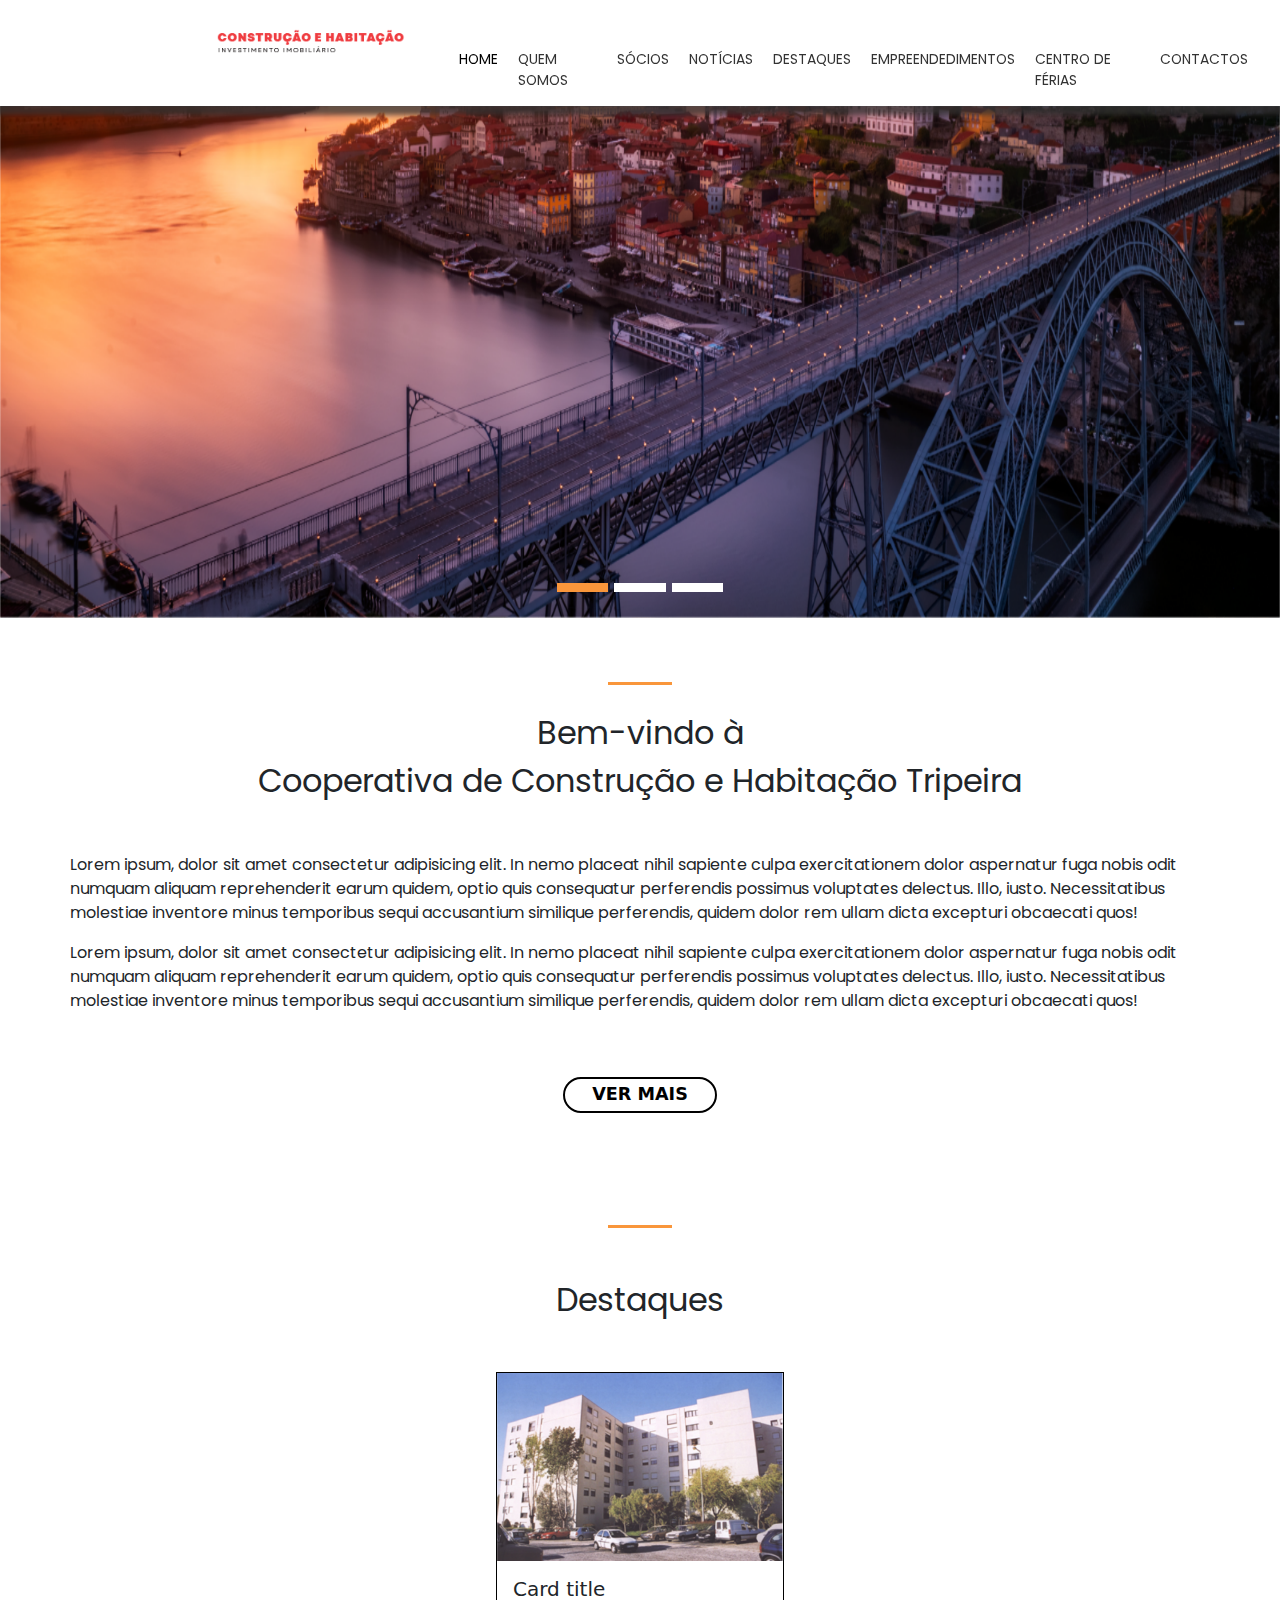
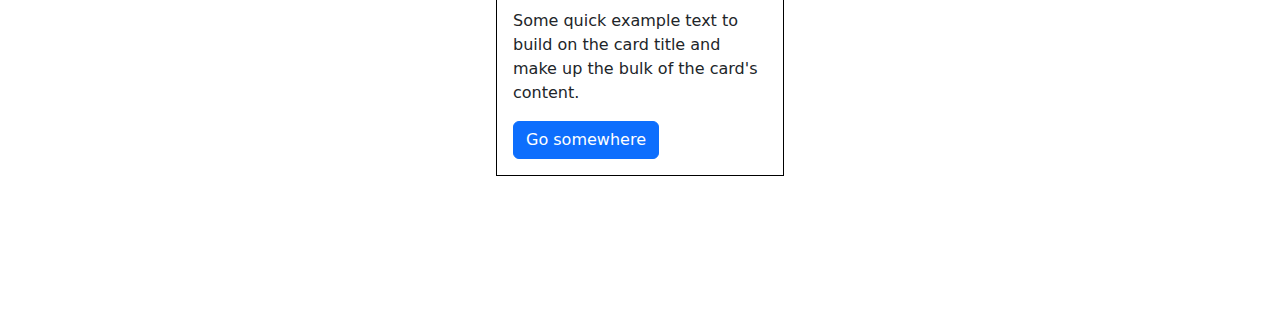
==== index.html @ f96677de "first commit" ====
<!DOCTYPE html>
<html lang="pt">
<head>
    <meta charset="UTF-8">
    <meta name="viewport" content="width=device-width, initial-scale=1.0">
    <title>Construção e Habitação</title>

    <!-- BOOTSTRAP -->
    <link href="https://cdn.jsdelivr.net/npm/bootstrap@5.3.3/dist/css/bootstrap.min.css" rel="stylesheet" integrity="sha384-QWTKZyjpPEjISv5WaRU9OFeRpok6YctnYmDr5pNlyT2bRjXh0JMhjY6hW+ALEwIH" crossorigin="anonymous">
    <script src="https://cdn.jsdelivr.net/npm/bootstrap@5.3.3/dist/js/bootstrap.bundle.min.js" integrity="sha384-YvpcrYf0tY3lHB60NNkmXc5s9fDVZLESaAA55NDzOxhy9GkcIdslK1eN7N6jIeHz" crossorigin="anonymous"></script>

    <!-- CSS -->
    <link rel="stylesheet" href="CSS/style.css">
    <link rel="stylesheet" href="fonts/fonts.css">
    <link rel="stylesheet" href="CSS/const.css">

    <!-- RECAPTCHA -->
    <!-- <script src="https://www.google.com/recaptcha/api.js" async defer></script> -->
    
    <!-- LOCAL JS -->
    <!-- <script src="js/main.js" defer></script> -->

</head>

<body>

    <!-- HEADER -->

    <header class="container-fluid">

        <div class="row pt-4 pb-2 nav_log">

            <div class="col-4 text-end pe-3">
                <img src="uploads/logo.png" alt="logo" class="w-50">
            </div>

            <div class="col-8">

                <!-- NAVBAR -->

                <nav class="navbar navbar-expand-lg">

                    <div class="container-fluid">

                        <div class="collapse navbar-collapse" id="navbarSupportedContent">

                            <ul class="navbar-nav me-auto mb-2 mb-lg-0 gap-1">

                                <li class="nav-item">
                                    <a class="nav-link active upper font_cor poppins" aria-current="page" href="#">home</a>
                                </li>

                                <li class="nav-item">
                                    <a class="nav-link upper font_cor poppins" href="#">quem somos</a>
                                </li>

                                <li class="nav-item">
                                    <a class="nav-link upper font_cor poppins" href="#">sócios</a>
                                </li>

                                <li class="nav-item">
                                    <a class="nav-link upper font_cor poppins" href="#">notícias</a>
                                </li>

                                <li class="nav-item">
                                    <a class="nav-link upper font_cor poppins" href="#">destaques</a>
                                </li>

                                <li class="nav-item dropdown">
                                    <a class="nav-link upper font_cor poppins" href="#" role="button" data-bs-toggle="dropdown" aria-expanded="false">
                                        empreendedimentos
                                    </a>
                                    <ul class="dropdown-menu">
                                        <li><a class="dropdown-item text-white" href="#">Action</a></li>
                                        <li><hr class="dropdown-divider"></li>
                                        <li><a class="dropdown-item text-white" href="#">Barranha - S.ª da hora matosinhos</a></li>
                                        <li><hr class="dropdown-divider"></li>
                                        <li><a class="dropdown-item text-white" href="#">Something else here</a></li>
                                        <li><hr class="dropdown-divider"></li>
                                        <li><a class="dropdown-item text-white" href="#">Something else here</a></li>
                                        <li><hr class="dropdown-divider"></li>
                                        <li><a class="dropdown-item text-white" href="#">Something else here</a></li>
                                    </ul>
                                </li>

                                <li class="nav-item">
                                    <a class="nav-link upper font_cor poppins" href="#">centro de férias</a>
                                </li>

                                <li class="nav-item">
                                    <a class="nav-link upper font_cor poppins" href="#">contactos</a>
                                </li>

                            </ul>
                        </div>
                    </div>
                </nav>

            </div>

        </div>


        <div class="row">

            <!-- CAROUSEL -->

            <div class="col-12 p-0">

                <div id="carouselExampleIndicators" class="carousel slide">

                    <div class="carousel-indicators">
                      <button type="button" data-bs-target="#carouselExampleIndicators" data-bs-slide-to="0" class="active" aria-current="true" aria-label="Slide 1"></button>
                      <button type="button" data-bs-target="#carouselExampleIndicators" data-bs-slide-to="1" aria-label="Slide 2"></button>
                      <button type="button" data-bs-target="#carouselExampleIndicators" data-bs-slide-to="2" aria-label="Slide 3"></button>
                    </div>

                    <div class="carousel-inner">

                      <div class="carousel-item active">
                        <img src="uploads/BannerContactos.png" alt="contactos">
                      </div>

                      <div class="carousel-item active">
                        <img src="uploads/BannerDestaques.png" alt="Dest">
                      </div>

                      <div class="carousel-item active">
                        <img src="uploads/BannerDestaque1.png" alt="Dest1">
                      </div>

                    </div>
                    
                  </div>

            </div>

        </div>

    </header>





    <!-- MAIN -->


    <main class="container pt-3">

        <div class="row mt-5">

            <div class="col-12">
                <hr class="hr_main">
            </div>

        </div>

        <!-- AREA BEM-VINDO -->

        <div class="row">

            <div class="col-12 text-center poppins fs-2 mt-4">
                Bem-vindo à 
                <br>
                Cooperativa de Construção e Habitação Tripeira
            </div>

        </div>

        <div class="row mt-5 text-start poppins">
            Lorem ipsum, dolor sit amet consectetur adipisicing elit. In nemo placeat nihil
            sapiente culpa exercitationem dolor aspernatur fuga nobis odit numquam aliquam
            reprehenderit earum quidem, optio quis consequatur perferendis possimus voluptates
            delectus. Illo, iusto. Necessitatibus molestiae inventore minus temporibus sequi
            accusantium similique perferendis, quidem dolor rem ullam dicta excepturi obcaecati
            quos!
        </div>


        <div class="row mt-3 text-start poppins">
            Lorem ipsum, dolor sit amet consectetur adipisicing elit. In nemo placeat nihil
            sapiente culpa exercitationem dolor aspernatur fuga nobis odit numquam aliquam
            reprehenderit earum quidem, optio quis consequatur perferendis possimus voluptates
            delectus. Illo, iusto. Necessitatibus molestiae inventore minus temporibus sequi
            accusantium similique perferendis, quidem dolor rem ullam dicta excepturi obcaecati
            quos!
        </div>

        <div class="row">

            <div class="col-12 text-center">
                <button class="vermais_main">ver mais</button>
            </div>

        </div>


        <div class="row mt-5">

            <div class="col-12">
                <hr class="hr_main">
            </div>

        </div>



        <!-- DESTAQUES -->

        <div class="row">

            <div class="col-12 text-center poppins fs-2 my-5">
                Destaques
            </div>

        </div>


        <div class="row">

            <div class="col-12 d-flex flex-wrap justify-content-center gap-3">

                <div class="card" style="width: 18rem;">
                    <img src="uploads/destaque1.png" class="card-img-top" alt="des1">
                    <div class="card-body">
                      <h5 class="card-title">Card title</h5>
                      <p class="card-text">Some quick example text to build on the card title and make up the bulk of the card's content.</p>
                      <a href="#" class="btn btn-primary">Go somewhere</a>
                    </div>
                </div>

            </div>

        </div>
        
    </main>



    <br><br><br><br><br><br>


</body>
</html>
---- CSS/style.css ----
.body {
    max-width: 1600px;
}

/* .collapse, .nav-item{
    border: 1px solid black;
} */






/* NAVBAR */



.navbar-nav a{
    font-size: 0.87rem;
}


.navbar-nav .nav-link{
    /* border: 1px solid black; */
    transform: translate(0vw, 0.7vw);
    position: relative;
    display: inline-block;
}

.navbar-nav .nav-link::after{
    content: '';
    position: absolute;
    width: 90%;
    transform: scaleX(0);
    height: 5px;
    bottom: -6px;
    left: 3px;
    background-color: var(--cinza_33);
}

.navbar-nav .nav-link:hover::after {
    transform: scaleX(1);
}

.dropdown-menu{
    transform: translate(0vw, 1.5vw);
    border-radius: 0px;
    max-width: 238px;
    background-color: var(--cinza_33_op);
    padding: 0px;
}

.dropdown-menu a{
    padding: 0.5rem;
}


.dropdown-divider{
    height: 0;
    margin: 0px;
    overflow: hidden;
    border-top: 2px solid white;
    opacity: 1;
}


.nav_log{
    position: relative;
    z-index: 10;

    box-shadow: 0px 4px 5px 5px rgba(51, 51, 51, 0.75);
}





/* CAROUSEL */

.carousel{
    position: relative;
    z-index: 0;
}

.carousel img{
    width: 100%;
    height: 40vw;
}

.carousel-indicators [data-bs-target] {
    background-color: white;
    opacity: 1;
    width: 4vw;
    height: 0.7vw;
}

.carousel-indicators .active{
    background-color: var(--laranja_f9);
}



/* MAIN */


.hr_main{
    border: none;
    border-top: 3px solid #F9963B;
    opacity: 1;
    margin: auto;
    width: 5vw;
}


/* DESTAQUES MAIN */

.card{
    border: 1px solid black;
    border-radius: 0px;
}

.card img{
    border-radius: 0px;
}
---- fonts/fonts.css ----
@font-face {
    font-family: 'Poppins';
    src: url('Poppins-Regular.eot');
    src: url('Poppins-Regular.eot?#iefix') format('embedded-opentype'),
        url('Poppins-Regular.woff2') format('woff2'),
        url('Poppins-Regular.woff') format('woff'),
        url('Poppins-Regular.ttf') format('truetype'),
        url('Poppins-Regular.svg#Poppins-Regular') format('svg');
    font-weight: normal;
    font-style: normal;
    font-display: swap;
}
---- CSS/const.css ----
:root{
    --cinza_33: #333333;
    --cinza_33_op: #333333e8;
    --cinza_33_op75: #333333bf;
    --branco_ff: #FFFFFF;
    --laranja_f9: #F9963B;
    --preto_op: #000000cc;
}


.upper{
    text-transform: uppercase;
}

.nav-link{
    font-size: 0.87rem;
}

.font_cor{
    color: var(--cinza_33);
}

.poppins{
    font-family: 'Poppins';
}

.titulo{
    font-weight: 800;
}


.vermais_main{
    border: 2px solid black;
    width: 12vw;
    height: 2.8vw;
    margin: 5vw 0px;
    text-transform: uppercase;
    font-weight: 600;
    font-size: 1.1rem;
    border-radius: 2vw;
    background-color: var(--branco_ff);
}
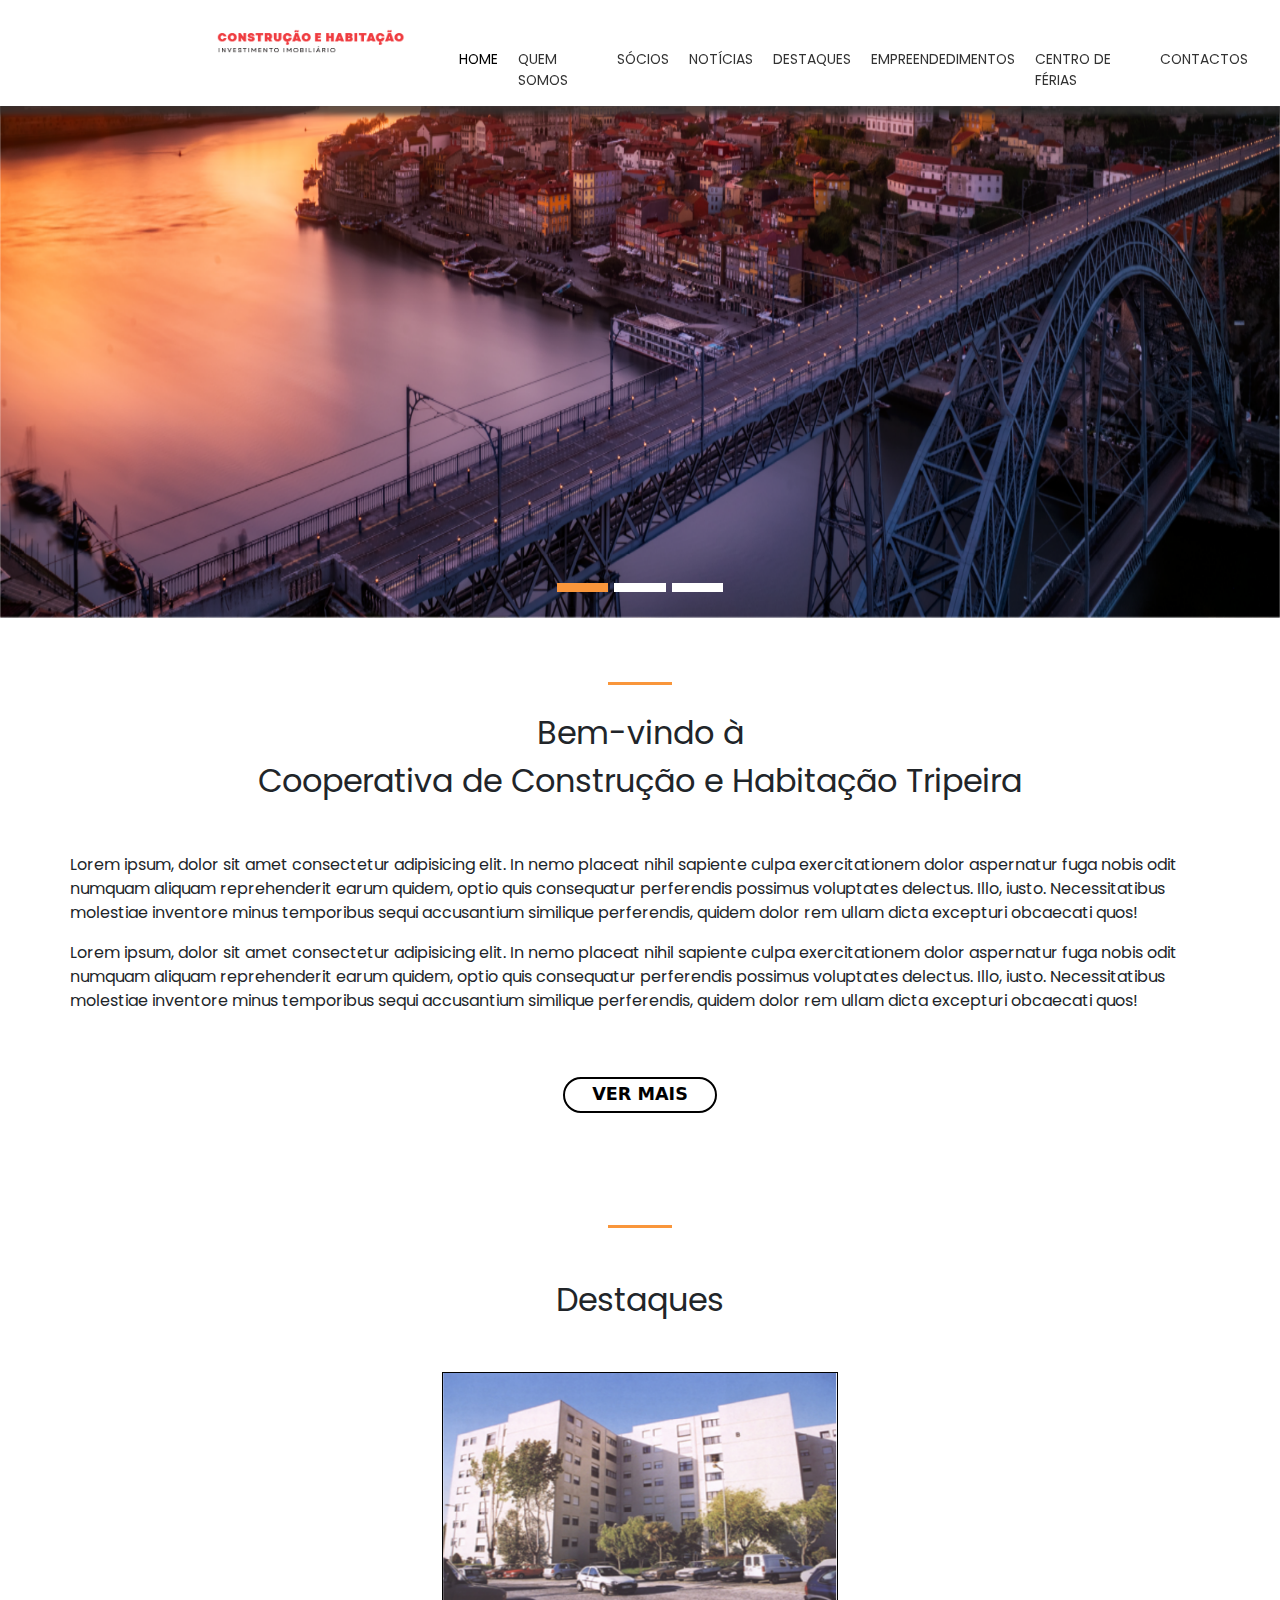
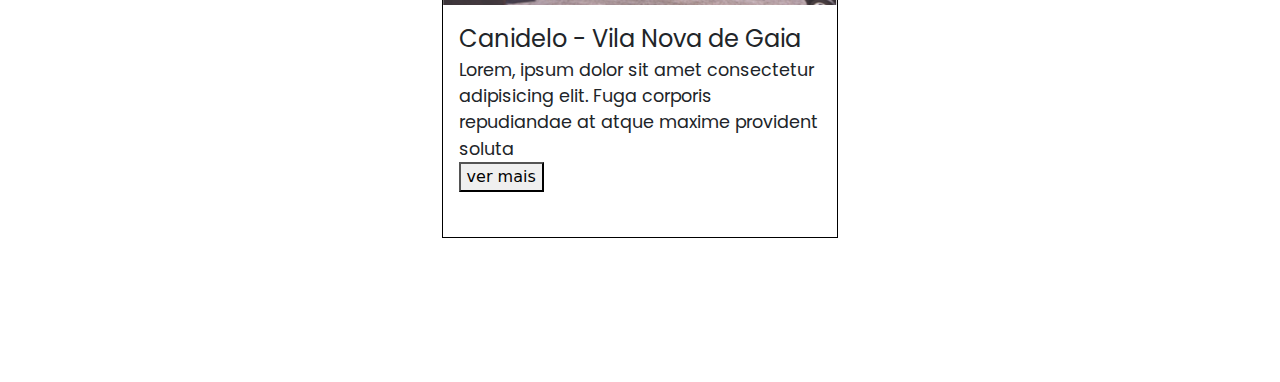
==== commit 4963a1fa: "destaques" ====
--- a/index.html
+++ b/index.html
@@ -217,20 +217,27 @@
         </div>
 
 
-        <div class="row">
-
-            <div class="col-12 d-flex flex-wrap justify-content-center gap-3">
-
-                <div class="card" style="width: 18rem;">
-                    <img src="uploads/destaque1.png" class="card-img-top" alt="des1">
-                    <div class="card-body">
-                      <h5 class="card-title">Card title</h5>
-                      <p class="card-text">Some quick example text to build on the card title and make up the bulk of the card's content.</p>
-                      <a href="#" class="btn btn-primary">Go somewhere</a>
-                    </div>
+        <div class="row d-flex flex-wrap justify-content-center gap-3">
+
+            
+
+            <div class="card col-4 px-0">
+                <img src="uploads/destaque1.png" class="card-img-top" alt="des1">
+
+                <div class="card-body px-3">
+
+                    <div class="titulo_card poppins">Canidelo - Vila Nova de Gaia</div>
+
+                    <div class="texto_card poppins">
+                        Lorem, ipsum dolor sit amet consectetur adipisicing elit. 
+                        Fuga corporis repudiandae at atque maxime provident soluta
+                    </div>
+                    
+                    <div><button class="botao_card vermais_card">ver mais</button></div>
+
                 </div>
-
-            </div>
+            </div>
+        
 
         </div>
         
--- a/CSS/style.css
+++ b/CSS/style.css
@@ -114,11 +114,24 @@
 
 /* DESTAQUES MAIN */
 
+/* .card *{
+    border: 1px solid red;
+} */
+
 .card{
+    width: 31vw;
     border: 1px solid black;
     border-radius: 0px;
 }
 
 .card img{
+    width: 100%;
     border-radius: 0px;
+    height: 50%;
+}
+
+.card-body{
+    width: 100%;
+    display: flex;
+    flex-direction: column;
 }--- a/CSS/const.css
+++ b/CSS/const.css
@@ -40,3 +40,12 @@
     border-radius: 2vw;
     background-color: var(--branco_ff);
 }
+
+.titulo_card{
+    font-weight: 500;
+    font-size: 1.5rem;
+}
+
+.texto_card{
+    font-size: 1.1rem;
+}
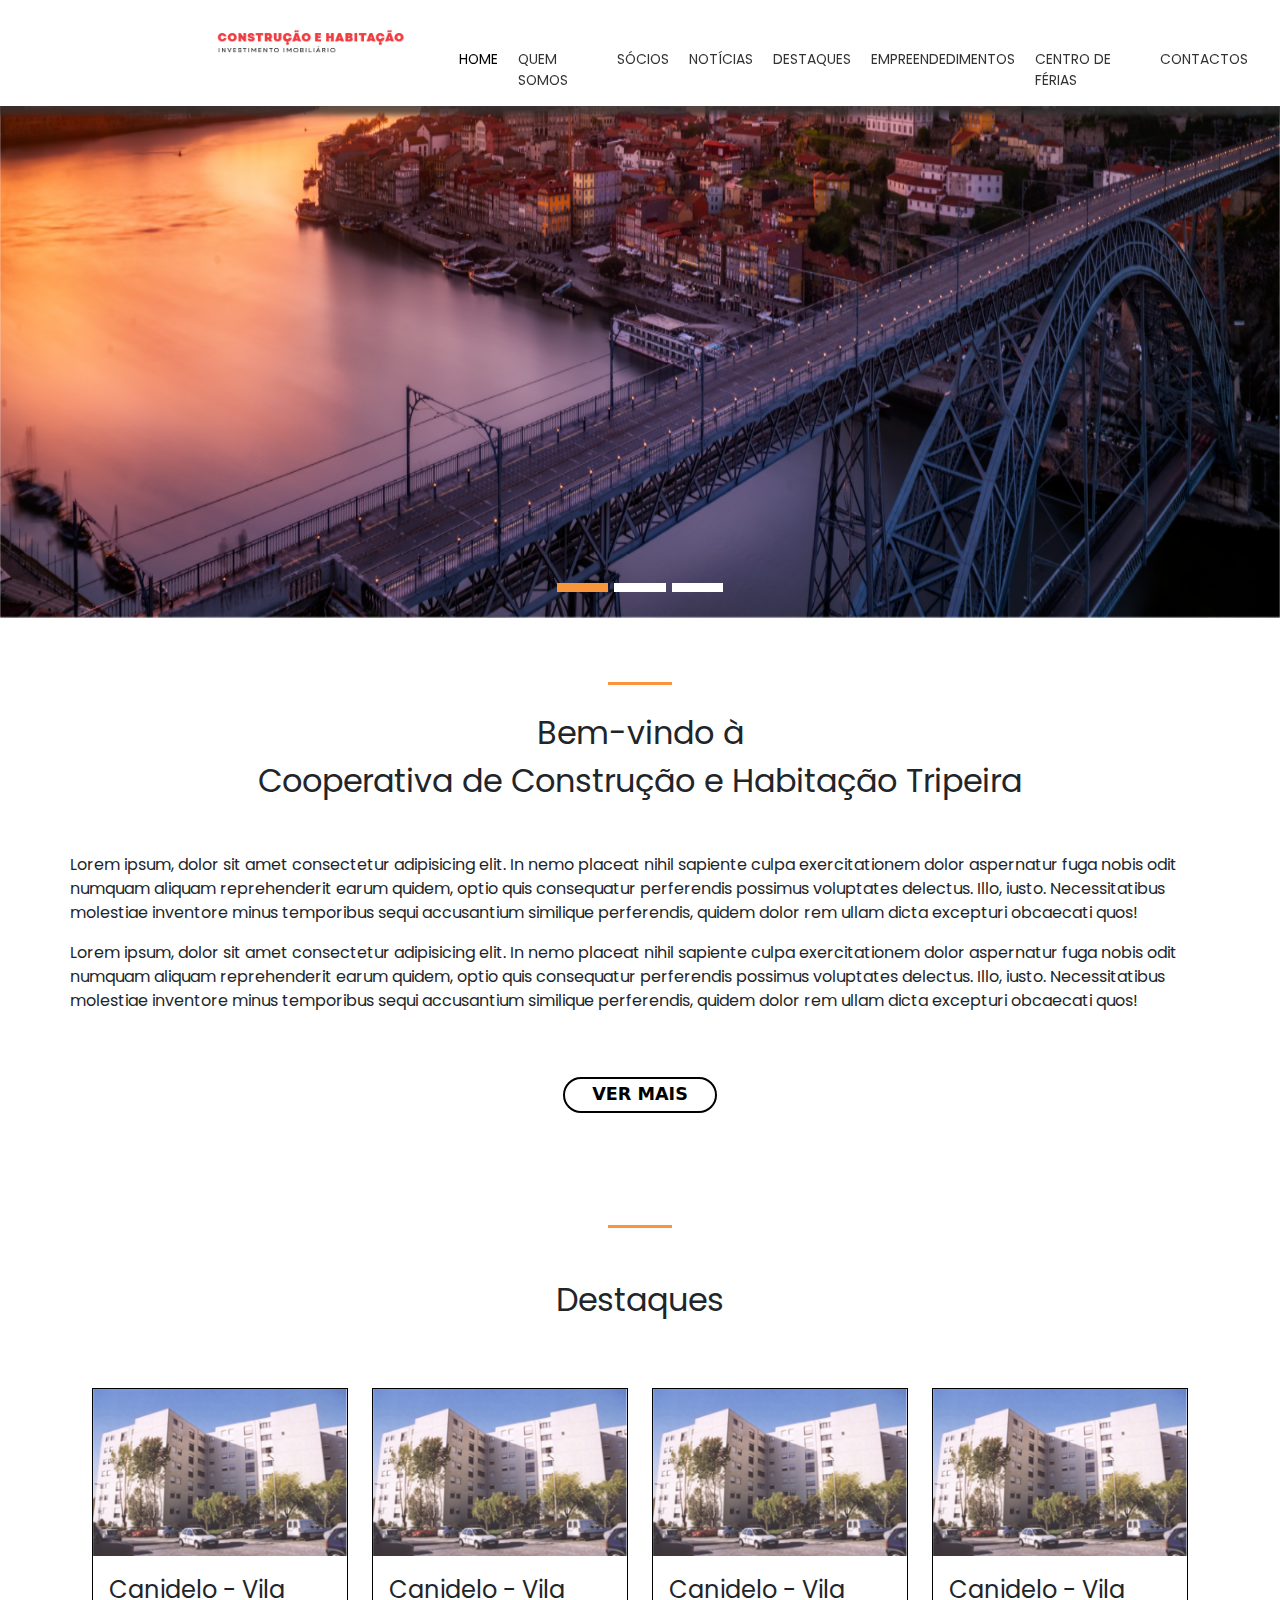
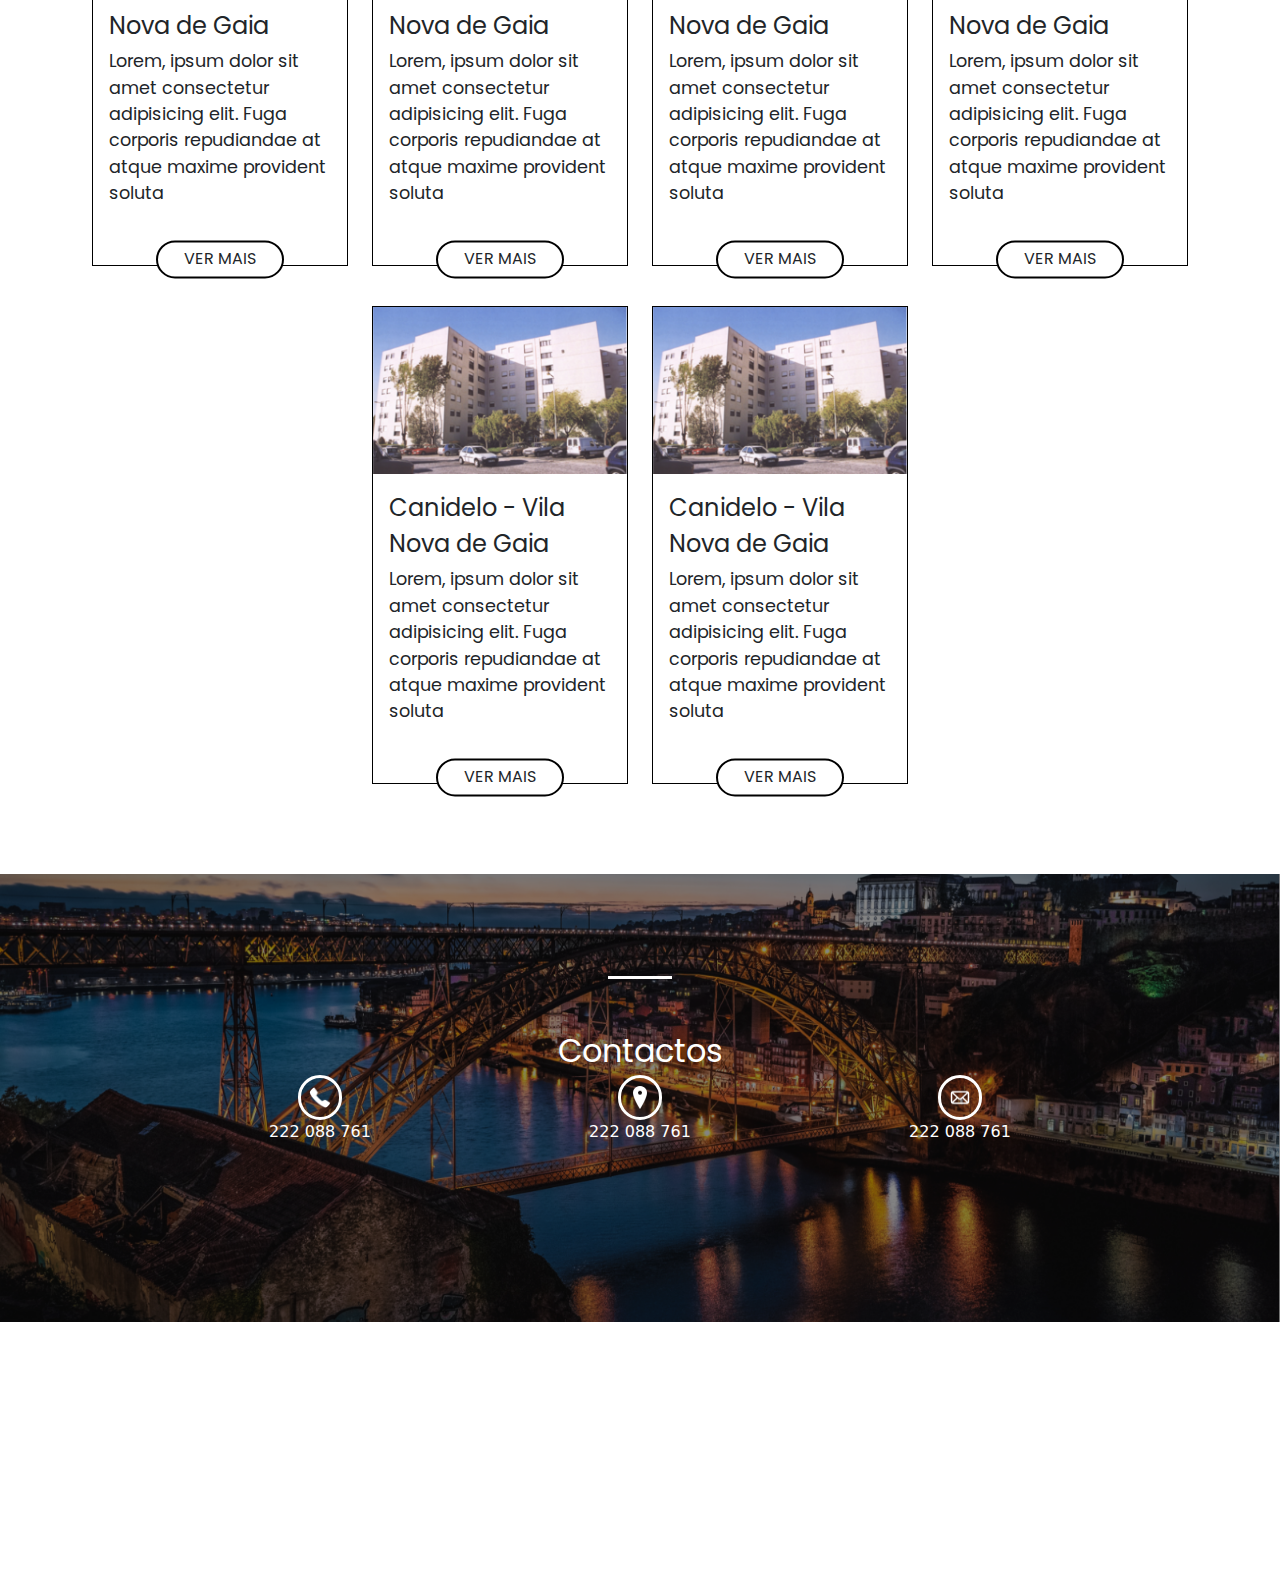
==== commit 37827a9e: "footer" ====
--- a/index.html
+++ b/index.html
@@ -217,27 +217,108 @@
         </div>
 
 
-        <div class="row d-flex flex-wrap justify-content-center gap-3">
-
-            
-
-            <div class="card col-4 px-0">
-                <img src="uploads/destaque1.png" class="card-img-top" alt="des1">
-
-                <div class="card-body px-3">
-
-                    <div class="titulo_card poppins">Canidelo - Vila Nova de Gaia</div>
-
-                    <div class="texto_card poppins">
-                        Lorem, ipsum dolor sit amet consectetur adipisicing elit. 
-                        Fuga corporis repudiandae at atque maxime provident soluta
-                    </div>
-                    
-                    <div><button class="botao_card vermais_card">ver mais</button></div>
-
-                </div>
-            </div>
-        
+        <div class="row">
+
+            <div class="col-12 d-flex flex-wrap justify-content-center gap-4">
+
+                <div class="card px-0 mt-3 mt-3">
+                    <img src="uploads/destaque1.png" class="card-img-top" alt="des1">
+    
+                    <div class="card-body px-3">
+    
+                        <div class="titulo_card poppins">Canidelo - Vila Nova de Gaia</div>
+    
+                        <div class="texto_card poppins my-1">
+                            Lorem, ipsum dolor sit amet consectetur adipisicing elit. 
+                            Fuga corporis repudiandae at atque maxime provident soluta
+                        </div>
+                        
+                        <div class="text-center"><a href="#" class="btn upper poppins">ver mais</a></div>
+    
+                    </div>
+                </div>
+                <div class="card px-0 mt-3 mt-3">
+                    <img src="uploads/destaque1.png" class="card-img-top" alt="des1">
+    
+                    <div class="card-body px-3">
+    
+                        <div class="titulo_card poppins">Canidelo - Vila Nova de Gaia</div>
+    
+                        <div class="texto_card poppins my-1">
+                            Lorem, ipsum dolor sit amet consectetur adipisicing elit. 
+                            Fuga corporis repudiandae at atque maxime provident soluta
+                        </div>
+                        
+                        <div class="text-center"><a href="#" class="btn upper poppins">ver mais</a></div>
+    
+                    </div>
+                </div>
+                <div class="card px-0 mt-3 mt-3">
+                    <img src="uploads/destaque1.png" class="card-img-top" alt="des1">
+    
+                    <div class="card-body px-3">
+    
+                        <div class="titulo_card poppins">Canidelo - Vila Nova de Gaia</div>
+    
+                        <div class="texto_card poppins my-1">
+                            Lorem, ipsum dolor sit amet consectetur adipisicing elit. 
+                            Fuga corporis repudiandae at atque maxime provident soluta
+                        </div>
+                        
+                        <div class="text-center"><a href="#" class="btn upper poppins">ver mais</a></div>
+    
+                    </div>
+                </div>
+                <div class="card px-0 mt-3 mt-3">
+                    <img src="uploads/destaque1.png" class="card-img-top" alt="des1">
+    
+                    <div class="card-body px-3">
+    
+                        <div class="titulo_card poppins">Canidelo - Vila Nova de Gaia</div>
+    
+                        <div class="texto_card poppins my-1">
+                            Lorem, ipsum dolor sit amet consectetur adipisicing elit. 
+                            Fuga corporis repudiandae at atque maxime provident soluta
+                        </div>
+                        
+                        <div class="text-center"><a href="#" class="btn upper poppins">ver mais</a></div>
+    
+                    </div>
+                </div>
+                <div class="card px-0 mt-3 mt-3">
+                    <img src="uploads/destaque1.png" class="card-img-top" alt="des1">
+    
+                    <div class="card-body px-3">
+    
+                        <div class="titulo_card poppins">Canidelo - Vila Nova de Gaia</div>
+    
+                        <div class="texto_card poppins my-1">
+                            Lorem, ipsum dolor sit amet consectetur adipisicing elit. 
+                            Fuga corporis repudiandae at atque maxime provident soluta
+                        </div>
+                        
+                        <div class="text-center"><a href="#" class="btn upper poppins">ver mais</a></div>
+    
+                    </div>
+                </div>
+                <div class="card px-0 mt-3 mt-3">
+                    <img src="uploads/destaque1.png" class="card-img-top" alt="des1">
+    
+                    <div class="card-body px-3">
+    
+                        <div class="titulo_card poppins">Canidelo - Vila Nova de Gaia</div>
+    
+                        <div class="texto_card poppins my-1">
+                            Lorem, ipsum dolor sit amet consectetur adipisicing elit. 
+                            Fuga corporis repudiandae at atque maxime provident soluta
+                        </div>
+                        
+                        <div class="text-center"><a href="#" class="btn upper poppins">ver mais</a></div>
+    
+                    </div>
+                </div>
+
+            </div>
 
         </div>
         
@@ -245,7 +326,59 @@
 
 
 
-    <br><br><br><br><br><br>
+
+
+
+    <!-- FOOTER -->
+
+    <footer class="container-fluid">
+
+
+        <!-- CONTACTOS -->
+
+        <div class="row contactos">
+
+            <div class="col-12">
+
+                <div class="row">
+                    <div class="col-12">
+                        <hr class="hr_footer">
+                    </div>
+                </div>
+
+                <div class="row mt-5">
+                    <div class="col-12 text-center poppins fs-2">
+                        Contactos
+                    </div>
+                </div>
+
+                <div class="row text-center d-flex justify-content-center">
+
+                    <div class="col-3 text-center">
+                        <div><img src="uploads/phone.png" alt="contacto" class="icon"></div>
+                        <p>222 088 761</p>
+                    </div>
+
+                    <div class="col-3 text-center">
+                        <div><img src="uploads/location-2.png" alt="contacto" class="icon"></div>
+                        <p>222 088 761</p>
+                    </div>
+
+                    <div class="col-3 text-center">
+                        <div><img src="uploads/mail.png" alt="contacto" class="icon"></div>
+                        <p>222 088 761</p>
+                    </div>
+                </div>
+                
+            </div>            
+
+        </div>
+
+    </footer>
+
+
+
+    <br><br><br><br><br><br><br><br><br><br><br>
 
 
 </body>
--- a/CSS/style.css
+++ b/CSS/style.css
@@ -119,7 +119,7 @@
 } */
 
 .card{
-    width: 31vw;
+    width: 20vw;
     border: 1px solid black;
     border-radius: 0px;
 }
@@ -134,4 +134,45 @@
     width: 100%;
     display: flex;
     flex-direction: column;
+}
+
+
+.card-body a{
+    border: 2px solid black;
+    border-radius: 2vw;
+    background-color: white;
+    padding: 0.4vw 2vw;
+    font-size: 1rem;
+}
+
+.card-body div:nth-child(3){
+    transform: translate(0px, 2.3vw);
+}
+
+
+
+
+
+
+/* FOOTER */
+
+
+footer{
+    max-width: 1600px;
+    padding: 0px;
+    margin-top: 7vw;
+}
+
+
+.contactos{
+    height: 35vw;
+    background-image: url('../uploads/FooterContactos.png');
+    background-position: center;
+    background-repeat: no-repeat;
+    background-size: cover;
+    color: white;
+}
+
+.contactos > div:nth-child(1){
+    background-color: rgba(0, 0, 0, 0.45);
 }--- a/CSS/const.css
+++ b/CSS/const.css
@@ -49,3 +49,20 @@
 .texto_card{
     font-size: 1.1rem;
 }
+
+.icon{
+    width: 3.5vw;
+    padding: 0.6vw;
+    border: 3px solid white;
+    border-radius: 50%;
+}
+
+.hr_footer{
+    border: none;
+    border-top: 3px solid white;
+    opacity: 1;
+    margin: auto;
+    margin-top: 8vw;
+    width: 5vw;
+}
+
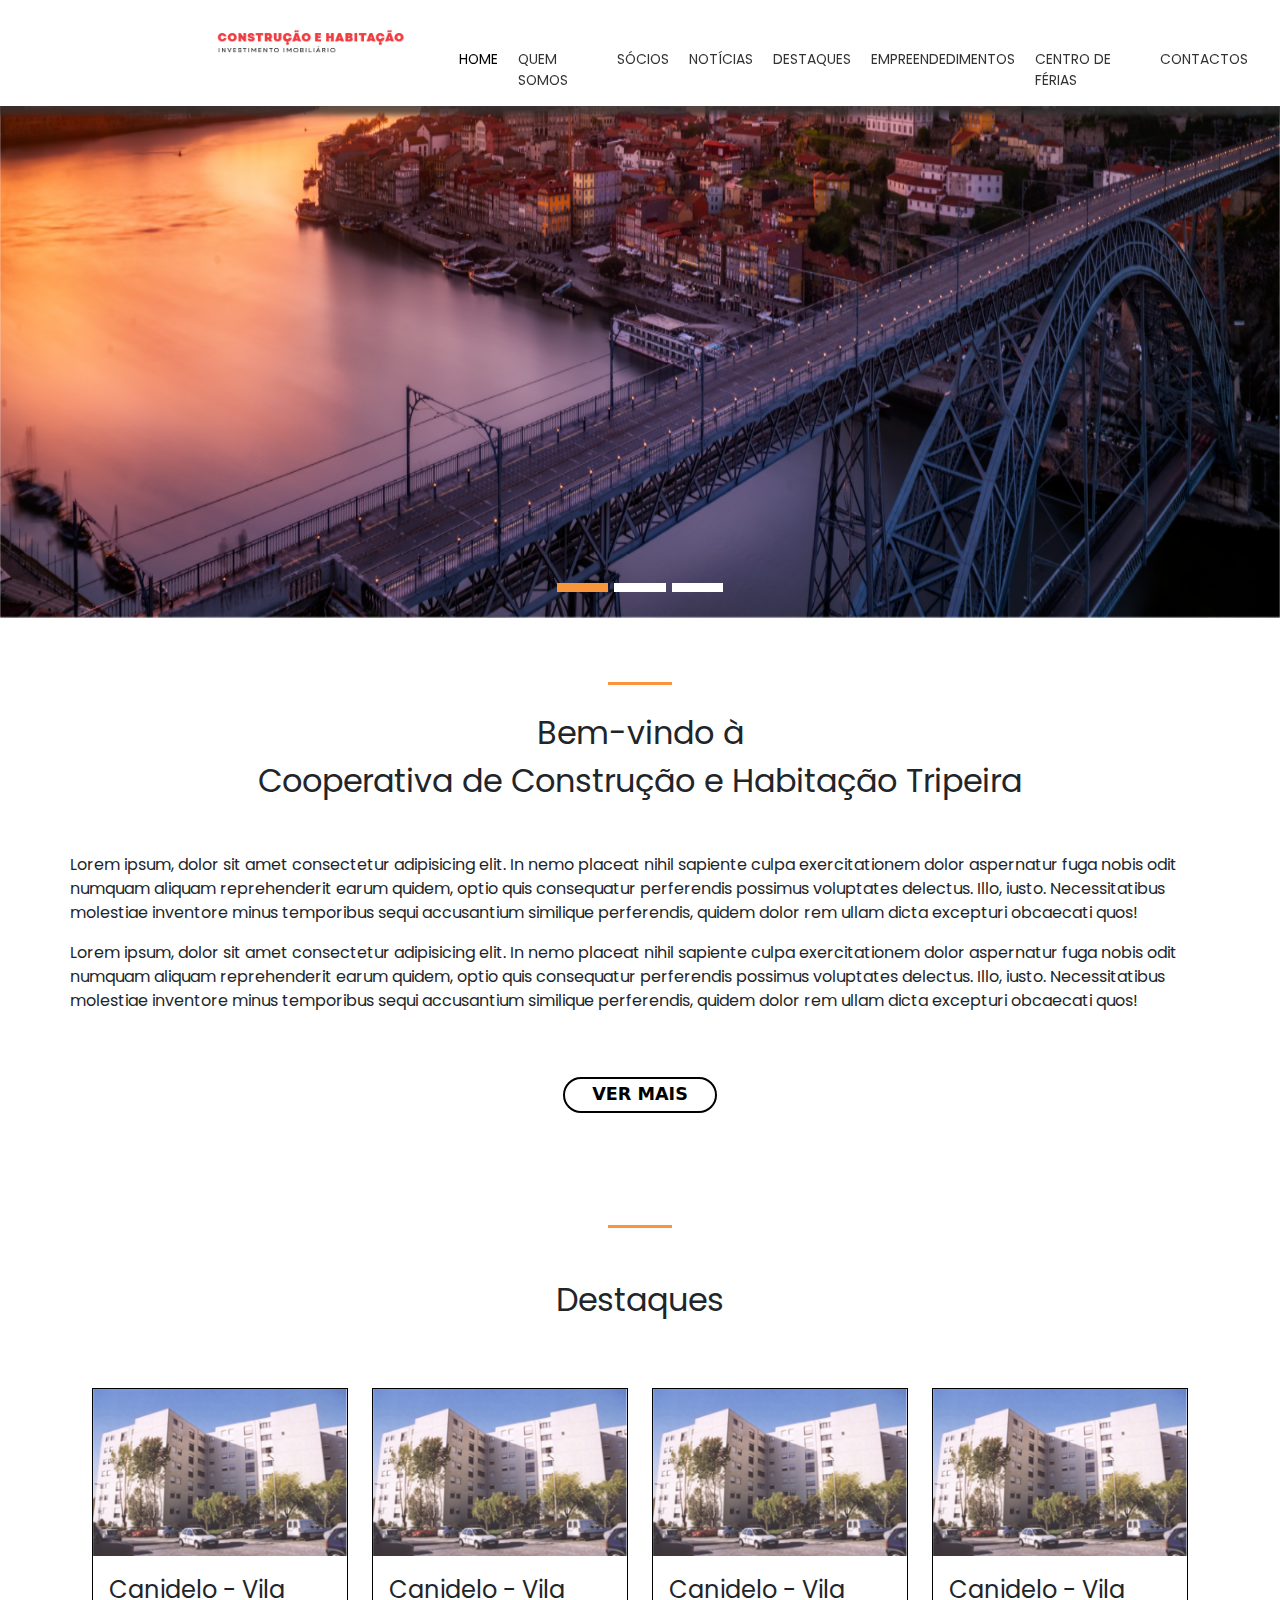
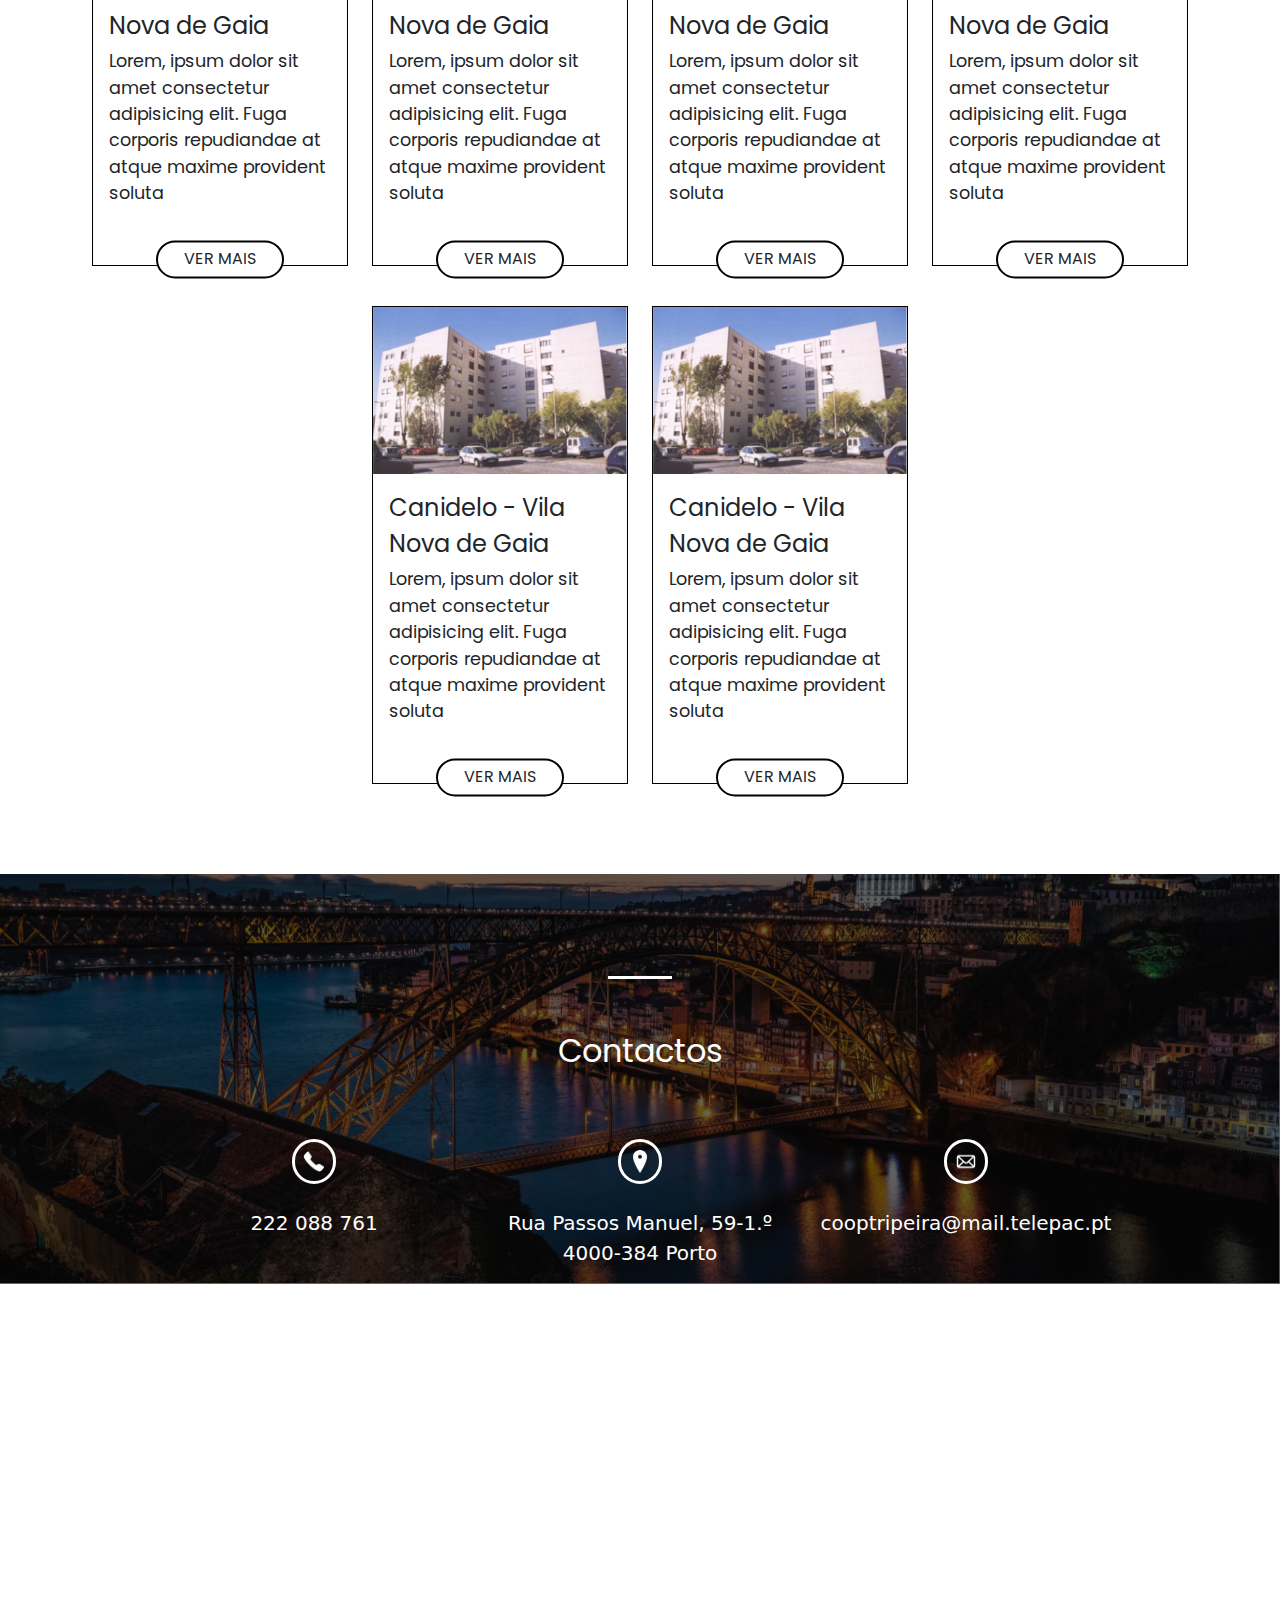
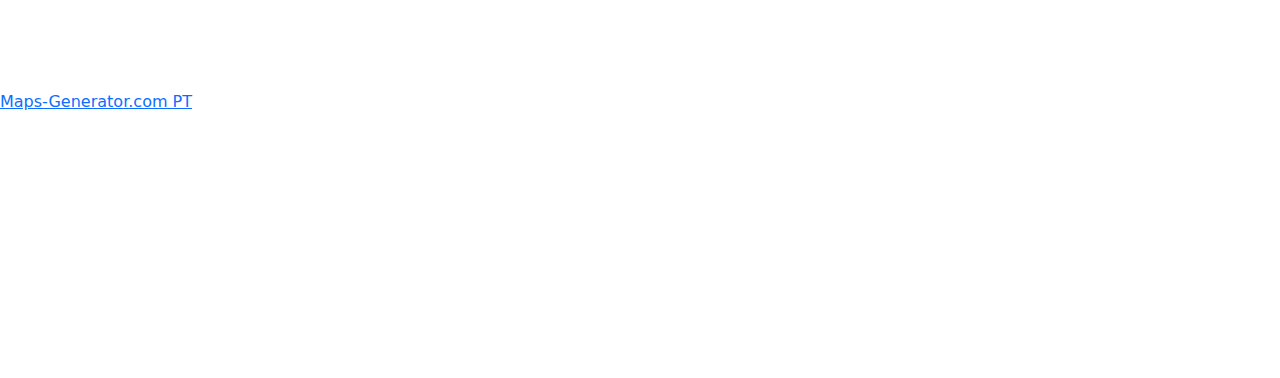
==== commit d71dd34c: "mapa" ====
--- a/index.html
+++ b/index.html
@@ -338,7 +338,7 @@
 
         <div class="row contactos">
 
-            <div class="col-12">
+            <div class="col-12 p-0">
 
                 <div class="row">
                     <div class="col-12">
@@ -346,7 +346,7 @@
                     </div>
                 </div>
 
-                <div class="row mt-5">
+                <div class="row my-5">
                     <div class="col-12 text-center poppins fs-2">
                         Contactos
                     </div>
@@ -354,19 +354,19 @@
 
                 <div class="row text-center d-flex justify-content-center">
 
-                    <div class="col-3 text-center">
+                    <div class="col-3 text-center d-flex flex-column gap-4">
                         <div><img src="uploads/phone.png" alt="contacto" class="icon"></div>
-                        <p>222 088 761</p>
-                    </div>
-
-                    <div class="col-3 text-center">
+                        <div><p class="fs-5">222 088 761</p></div>
+                    </div>
+
+                    <div class="col-3 text-center d-flex flex-column gap-4">
                         <div><img src="uploads/location-2.png" alt="contacto" class="icon"></div>
-                        <p>222 088 761</p>
-                    </div>
-
-                    <div class="col-3 text-center">
+                        <div><p class="fs-5">Rua Passos Manuel, 59-1.º 4000-384 Porto</p></div>
+                    </div>
+
+                    <div class="col-3 text-center d-flex flex-column gap-4">
                         <div><img src="uploads/mail.png" alt="contacto" class="icon"></div>
-                        <p>222 088 761</p>
+                        <div><p class="fs-5">cooptripeira@mail.telepac.pt</p></div>
                     </div>
                 </div>
                 
@@ -374,6 +374,16 @@
 
         </div>
 
+
+        <div class="row">
+
+
+            <div class="col-12 p-0 ">
+                <iframe width="100%" height="400" frameborder="0" scrolling="no" marginheight="0" marginwidth="0" id="gmap_canvas" src="https://maps.google.com/maps?width=520&amp;height=400&amp;hl=en&amp;q=Rua%20Passos%20Manuel,%2059-1.%C2%BA%204000-384%20Porto%20Guimar%C3%A3es+(construcao)&amp;t=&amp;z=12&amp;ie=UTF8&amp;iwloc=B&amp;output=embed"></iframe> <a href='http://maps-generator.com/pt'>Maps-Generator.com PT</a> <script type='text/javascript' src='https://embedmaps.com/google-maps-authorization/script.js?id=fb146b59984a2fd53d3acbb8d21eb4ff0316dbcf'></script>
+            </div>
+
+        </div>
+
     </footer>
 
 
--- a/CSS/style.css
+++ b/CSS/style.css
@@ -165,7 +165,7 @@
 
 
 .contactos{
-    height: 35vw;
+    height: 32vw;
     background-image: url('../uploads/FooterContactos.png');
     background-position: center;
     background-repeat: no-repeat;
@@ -174,5 +174,9 @@
 }
 
 .contactos > div:nth-child(1){
-    background-color: rgba(0, 0, 0, 0.45);
+    background-color: rgba(0, 0, 0, 0.6);
+}
+
+.contactos > div > div:nth-child(3){
+    margin-top: 5vw;
 }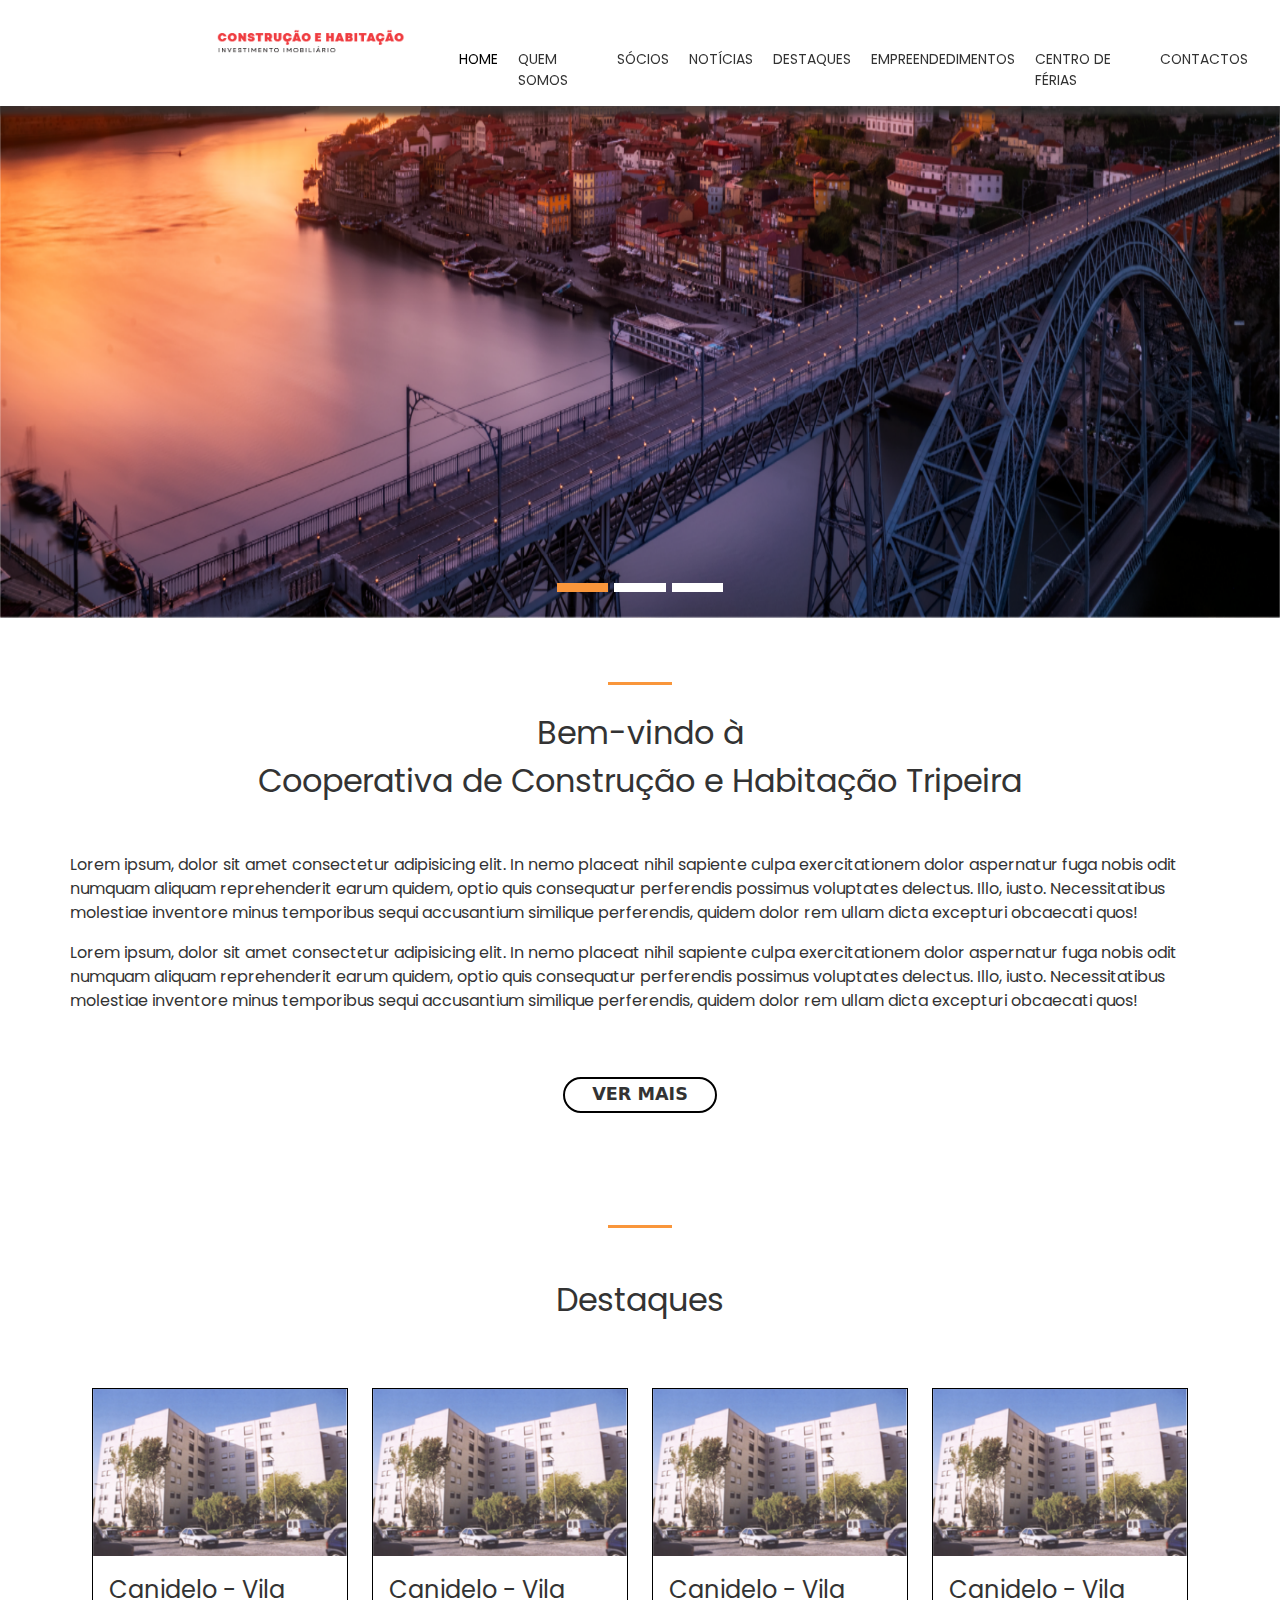
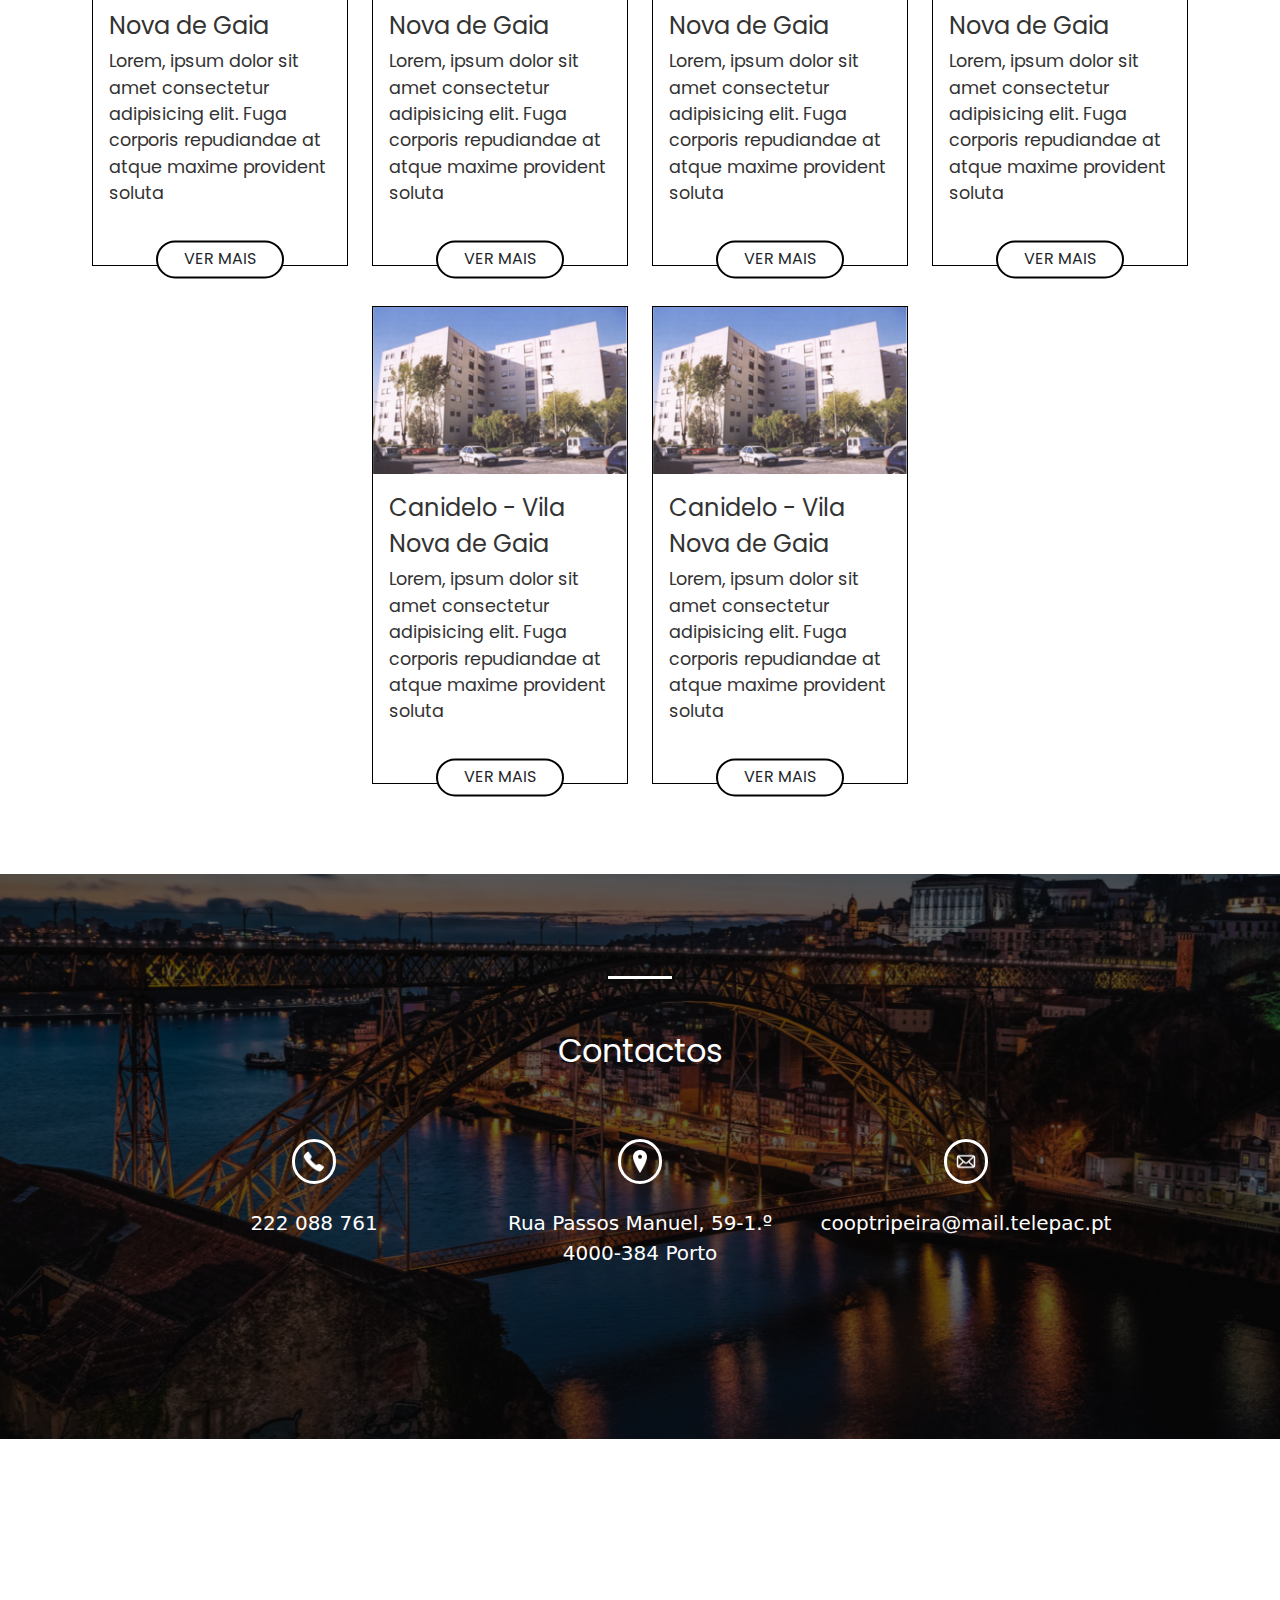
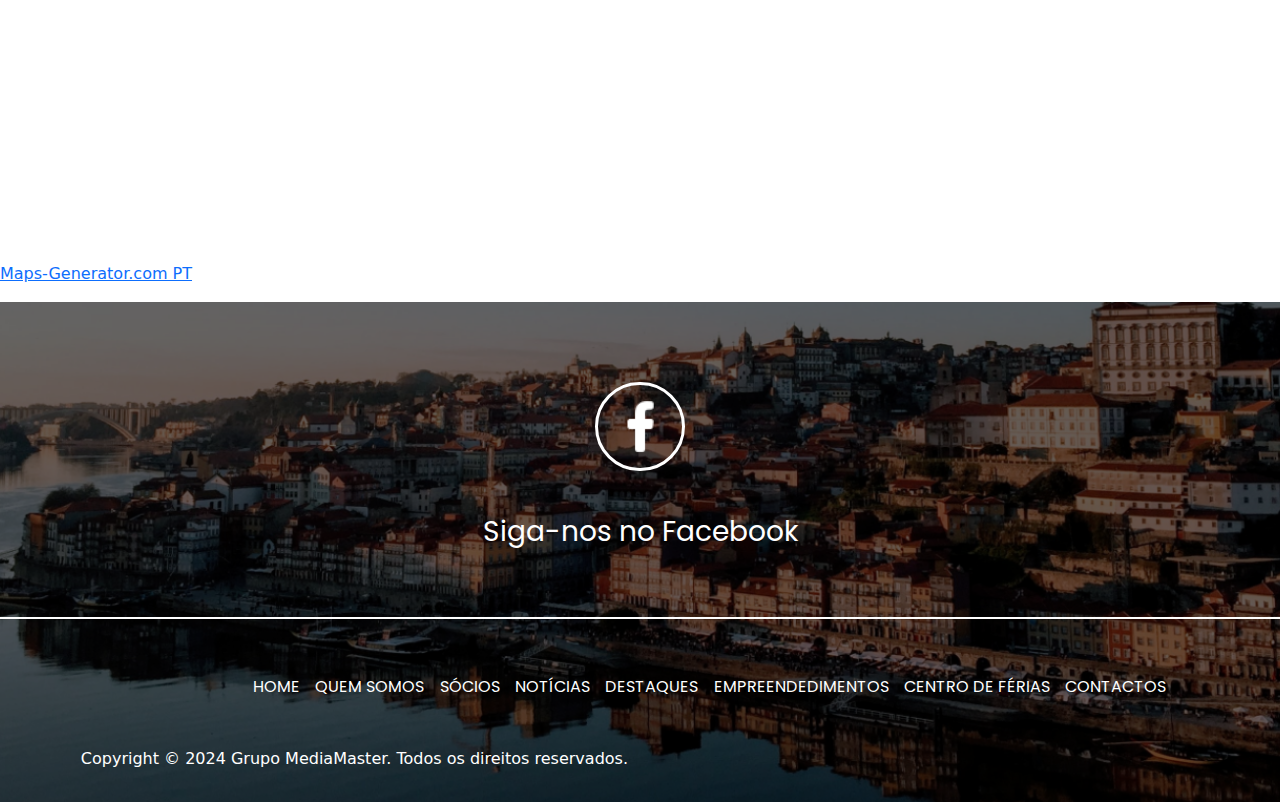
==== commit 113d0f87: "home" ====
--- a/index.html
+++ b/index.html
@@ -71,15 +71,15 @@
                                         empreendedimentos
                                     </a>
                                     <ul class="dropdown-menu">
-                                        <li><a class="dropdown-item text-white" href="#">Action</a></li>
+                                        <li><a class="dropdown-item text-white upper poppins" href="#">Action</a></li>
                                         <li><hr class="dropdown-divider"></li>
-                                        <li><a class="dropdown-item text-white" href="#">Barranha - S.ª da hora matosinhos</a></li>
+                                        <li><a class="dropdown-item text-white upper poppins" href="#">Barranha - S.ª da hora matosinhos</a></li>
                                         <li><hr class="dropdown-divider"></li>
-                                        <li><a class="dropdown-item text-white" href="#">Something else here</a></li>
+                                        <li><a class="dropdown-item text-white upper poppins" href="#">Something else here</a></li>
                                         <li><hr class="dropdown-divider"></li>
-                                        <li><a class="dropdown-item text-white" href="#">Something else here</a></li>
+                                        <li><a class="dropdown-item text-white upper poppins" href="#">Something else here</a></li>
                                         <li><hr class="dropdown-divider"></li>
-                                        <li><a class="dropdown-item text-white" href="#">Something else here</a></li>
+                                        <li><a class="dropdown-item text-white upper poppins" href="#">Something else here</a></li>
                                     </ul>
                                 </li>
 
@@ -338,7 +338,7 @@
 
         <div class="row contactos">
 
-            <div class="col-12 p-0">
+            <div class="col p-0">
 
                 <div class="row">
                     <div class="col-12">
@@ -360,12 +360,12 @@
                     </div>
 
                     <div class="col-3 text-center d-flex flex-column gap-4">
-                        <div><img src="uploads/location-2.png" alt="contacto" class="icon"></div>
+                        <div><img src="uploads/location-2.png" alt="local" class="icon"></div>
                         <div><p class="fs-5">Rua Passos Manuel, 59-1.º 4000-384 Porto</p></div>
                     </div>
 
                     <div class="col-3 text-center d-flex flex-column gap-4">
-                        <div><img src="uploads/mail.png" alt="contacto" class="icon"></div>
+                        <div><img src="uploads/mail.png" alt="mail" class="icon"></div>
                         <div><p class="fs-5">cooptripeira@mail.telepac.pt</p></div>
                     </div>
                 </div>
@@ -375,7 +375,9 @@
         </div>
 
 
-        <div class="row">
+        <!-- MAPA -->
+
+        <div class="row my-3">
 
 
             <div class="col-12 p-0 ">
@@ -384,11 +386,59 @@
 
         </div>
 
+
+
+        <!-- FACEBOOK -->
+
+        <div class="row facebook">
+
+            <div class="col 12 p-0">
+
+
+                <div class="row pt-5 pb-3">
+
+                    <div class="col-12 text-center d-flex flex-column mt-4 pt-2">
+
+                        <div class="mb-3"><img src="uploads/facebook.png" alt="facebook" class="fb_icon"></div>
+        
+                        <div class="poppins fs-3 mt-4">Siga-nos no Facebook</div>
+
+                    </div>
+
+                </div>
+
+                <div class="row mt-5">
+                    <hr class="col-12 hr_footer2">
+                </div>
+
+                <div class="row mt-4">
+                    <div class="col-11 text-end nav_footer pt-3">
+                        <a href="#" class="poppins upper">home</a>
+                        <a href="#" class="poppins upper">quem somos</a>
+                        <a href="#" class="poppins upper">sócios</a>
+                        <a href="#" class="poppins upper">notícias</a>
+                        <a href="#" class="poppins upper">destaques</a>
+                        <a href="#" class="poppins upper">empreendedimentos</a>
+                        <a href="#" class="poppins upper">centro de férias</a>
+                        <a href="#" class="poppins upper">contactos</a>
+                    </div>
+                </div>
+
+
+                <div class="row">
+                    <div class="col-6 mt-5 text-end copy">
+                        Copyright &copy; 2024 Grupo MediaMaster. Todos os direitos reservados. 
+                    </div>
+                </div>
+
+
+            </div>
+
+        </div>
+
+
     </footer>
 
-
-
-    <br><br><br><br><br><br><br><br><br><br><br>
 
 
 </body>
--- a/CSS/style.css
+++ b/CSS/style.css
@@ -2,9 +2,7 @@
     max-width: 1600px;
 }
 
-/* .collapse, .nav-item{
-    border: 1px solid black;
-} */
+
 
 
 
@@ -13,12 +11,17 @@
 
 /* NAVBAR */
 
-
+main *{
+    color: var(--cinza_33);
+}
 
 .navbar-nav a{
     font-size: 0.87rem;
 }
 
+.nav-link:hover{
+    font-weight: 700;
+}
 
 .navbar-nav .nav-link{
     /* border: 1px solid black; */
@@ -43,17 +46,27 @@
 }
 
 .dropdown-menu{
-    transform: translate(0vw, 1.5vw);
+    transform: translate(0.1vw, 1vw);
     border-radius: 0px;
-    max-width: 238px;
+    width: 238px;
     background-color: var(--cinza_33_op);
     padding: 0px;
 }
 
 .dropdown-menu a{
-    padding: 0.5rem;
-}
-
+    padding: 0.9rem;
+}
+
+.dropdown-item{
+    white-space: normal;
+    word-wrap: break-word;
+}
+
+.dropdown-menu a:hover{
+    font-size: 1rem;
+    font-weight: 700;
+    background-color: var(--cinza_33_op);
+}
 
 .dropdown-divider{
     height: 0;
@@ -164,8 +177,10 @@
 }
 
 
+/* FOOTER CONTACTOS */
+
 .contactos{
-    height: 32vw;
+    height: 565px;
     background-image: url('../uploads/FooterContactos.png');
     background-position: center;
     background-repeat: no-repeat;
@@ -179,4 +194,29 @@
 
 .contactos > div > div:nth-child(3){
     margin-top: 5vw;
-}+}
+
+
+
+
+/* FOOTER FACEBOOK + NAV */
+
+.facebook{
+    background-image: url('../uploads/FooterFacebook.png');
+    background-position: center;
+    background-repeat: no-repeat;
+    background-size: cover;
+    height: 500px;
+    color: white;
+}
+
+.facebook > div:nth-child(1){
+    background-color: rgba(0, 0, 0, 0.6);
+}
+
+.hr_footer2{
+    border: none;
+    border-top: 2px solid white;
+    opacity: 1;
+}
+
--- a/CSS/const.css
+++ b/CSS/const.css
@@ -41,6 +41,11 @@
     background-color: var(--branco_ff);
 }
 
+.vermais_main:hover, .card-body a:hover{
+    background-color: black;
+    color: white;
+}
+
 .titulo_card{
     font-weight: 500;
     font-size: 1.5rem;
@@ -66,3 +71,20 @@
     width: 5vw;
 }
 
+.fb_icon{
+    width: 7vw;
+    padding: 0.9vw;
+    border: 3px solid white;
+    border-radius: 50%;
+}
+
+.nav_footer a{
+    text-decoration: none;
+    color: white;
+    font-weight: lighter;
+    padding: 0vw 0.4vw;
+}
+
+.nav_footer a:hover{
+    color: var(--laranja_f9);
+}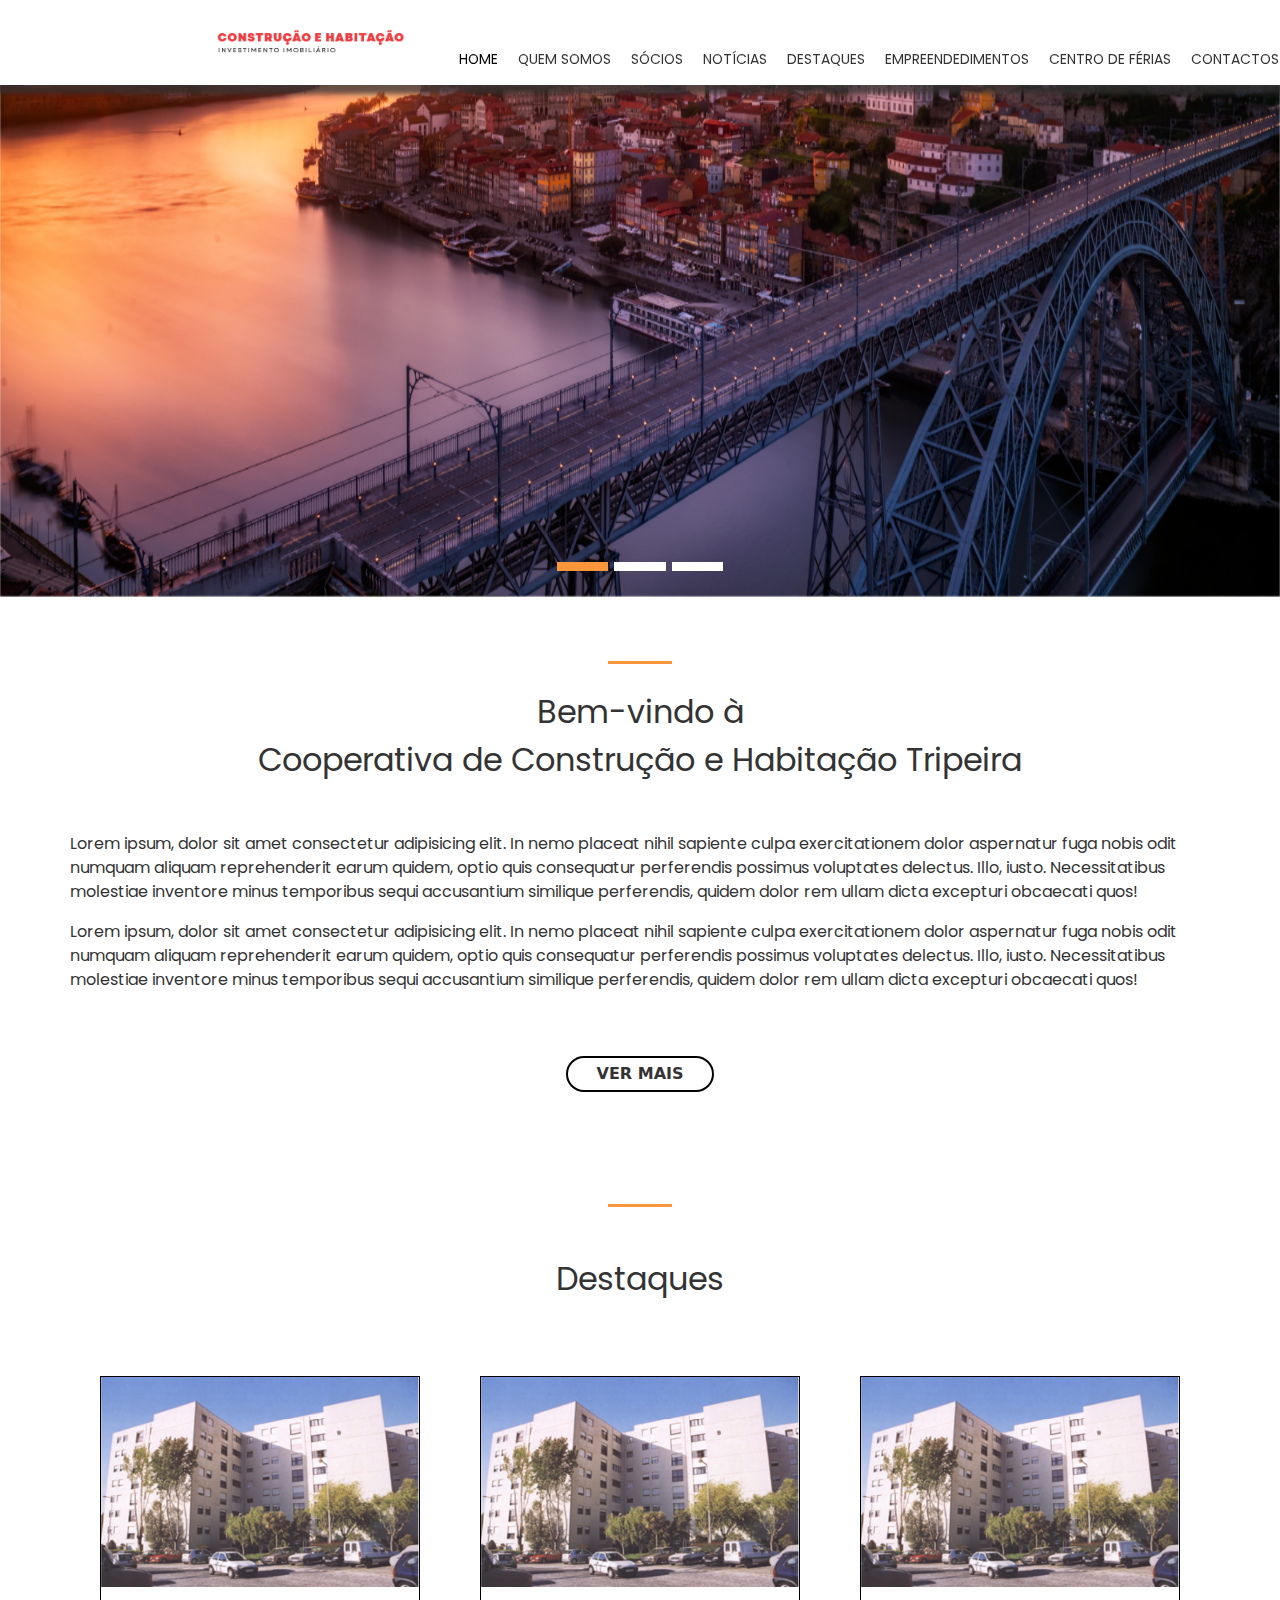
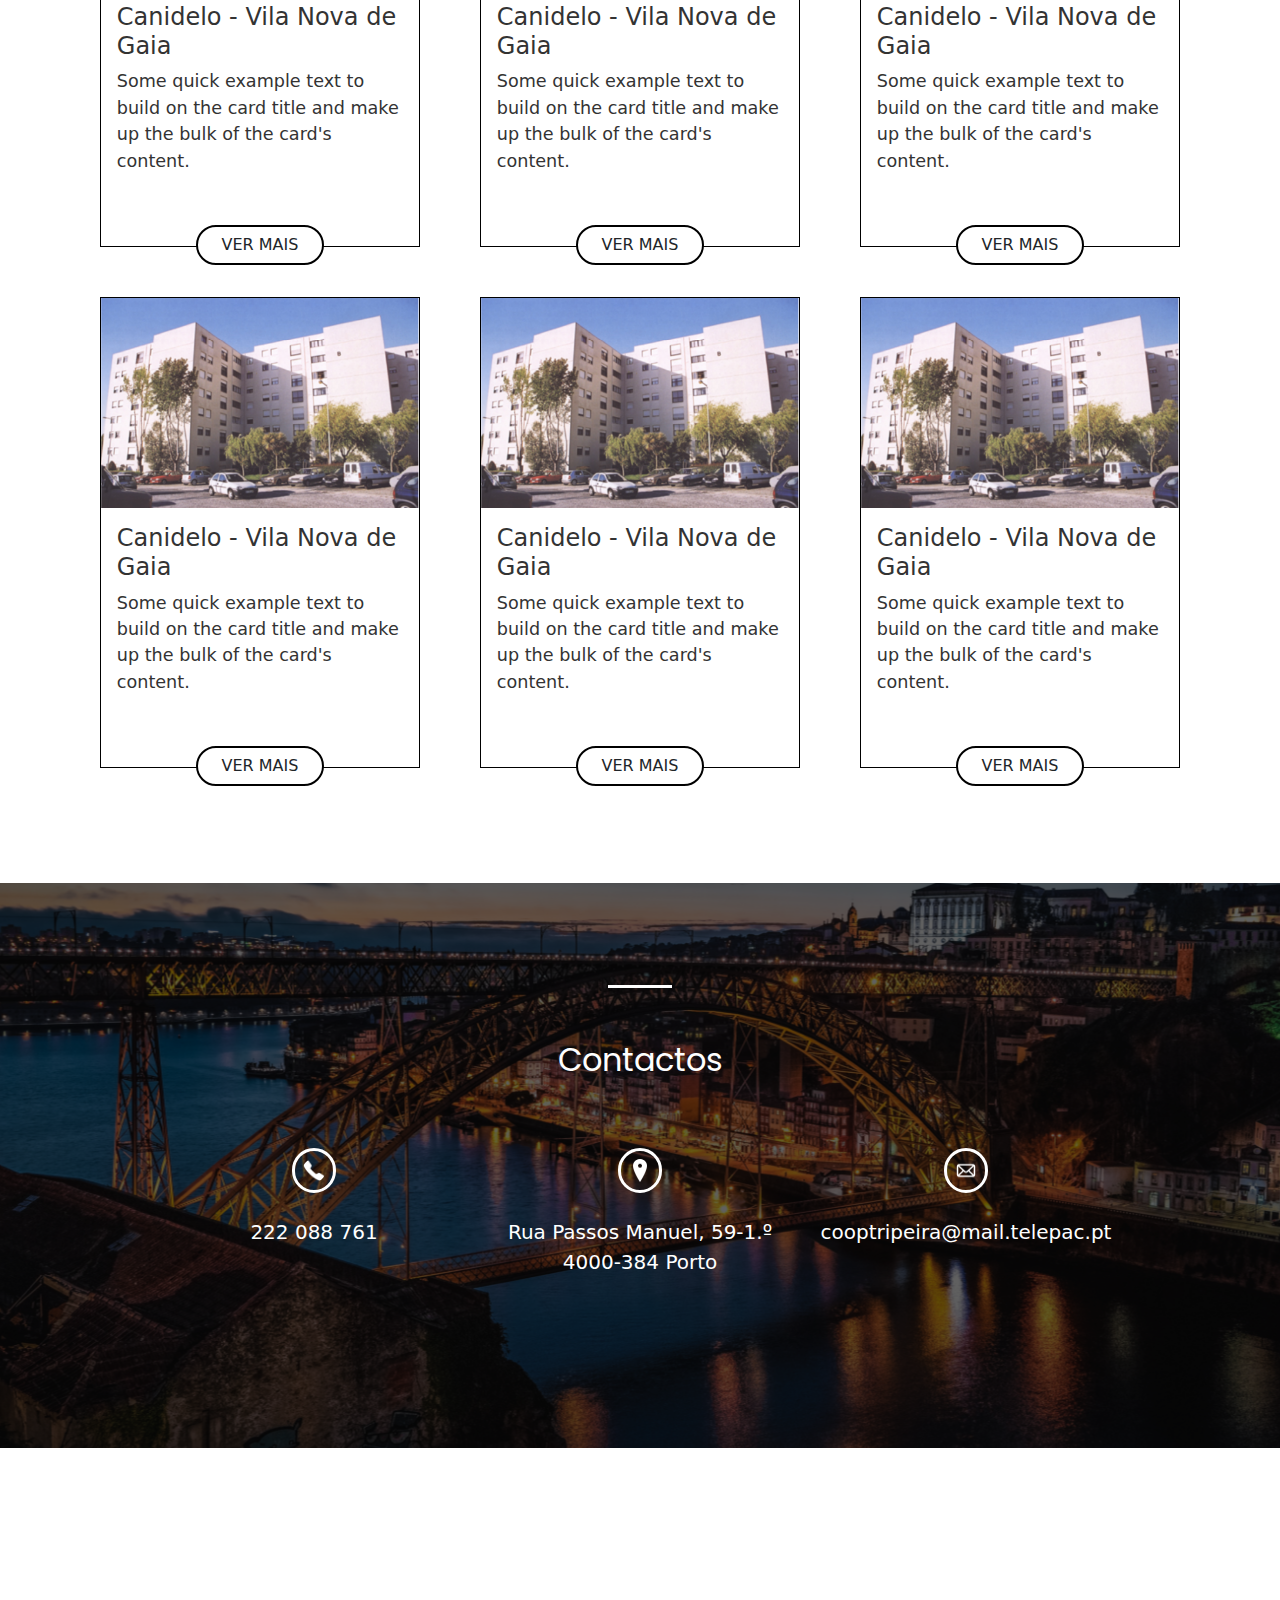
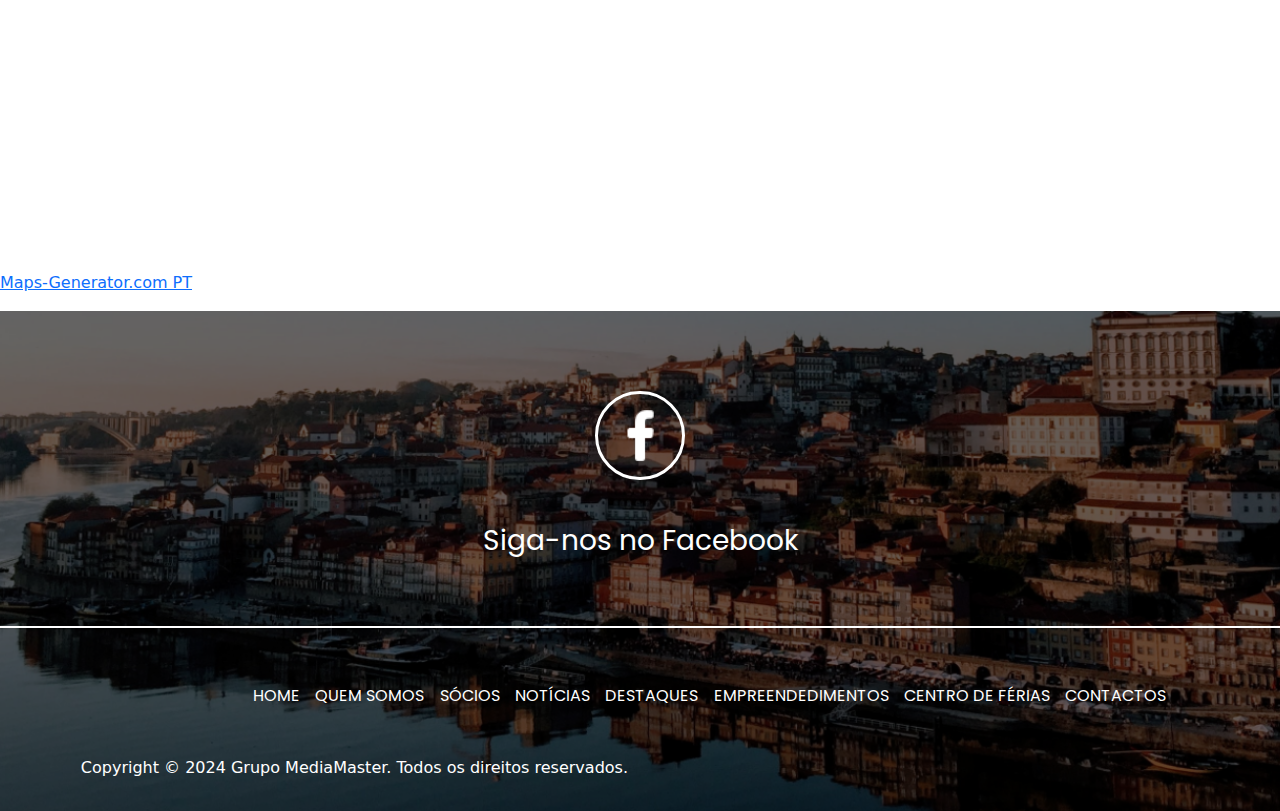
==== commit 21c3659b: "quem somos" ====
--- a/index.html
+++ b/index.html
@@ -13,6 +13,7 @@
     <link rel="stylesheet" href="CSS/style.css">
     <link rel="stylesheet" href="fonts/fonts.css">
     <link rel="stylesheet" href="CSS/const.css">
+    <link rel="stylesheet" href="media.css">
 
     <!-- RECAPTCHA -->
     <!-- <script src="https://www.google.com/recaptcha/api.js" async defer></script> -->
@@ -41,6 +42,10 @@
                 <nav class="navbar navbar-expand-lg">
 
                     <div class="container-fluid">
+
+                        <button class="navbar-toggler" type="button" data-bs-toggle="collapse" data-bs-target="#navbarSupportedContent" aria-controls="navbarSupportedContent" aria-expanded="false" aria-label="Toggle navigation">
+                            <span class="navbar-toggler-icon"></span>
+                        </button>
 
                         <div class="collapse navbar-collapse" id="navbarSupportedContent">
 
@@ -217,110 +222,78 @@
         </div>
 
 
-        <div class="row">
-
-            <div class="col-12 d-flex flex-wrap justify-content-center gap-4">
-
-                <div class="card px-0 mt-3 mt-3">
-                    <img src="uploads/destaque1.png" class="card-img-top" alt="des1">
-    
-                    <div class="card-body px-3">
-    
-                        <div class="titulo_card poppins">Canidelo - Vila Nova de Gaia</div>
-    
-                        <div class="texto_card poppins my-1">
-                            Lorem, ipsum dolor sit amet consectetur adipisicing elit. 
-                            Fuga corporis repudiandae at atque maxime provident soluta
-                        </div>
-                        
-                        <div class="text-center"><a href="#" class="btn upper poppins">ver mais</a></div>
-    
-                    </div>
-                </div>
-                <div class="card px-0 mt-3 mt-3">
-                    <img src="uploads/destaque1.png" class="card-img-top" alt="des1">
-    
-                    <div class="card-body px-3">
-    
-                        <div class="titulo_card poppins">Canidelo - Vila Nova de Gaia</div>
-    
-                        <div class="texto_card poppins my-1">
-                            Lorem, ipsum dolor sit amet consectetur adipisicing elit. 
-                            Fuga corporis repudiandae at atque maxime provident soluta
-                        </div>
-                        
-                        <div class="text-center"><a href="#" class="btn upper poppins">ver mais</a></div>
-    
-                    </div>
-                </div>
-                <div class="card px-0 mt-3 mt-3">
-                    <img src="uploads/destaque1.png" class="card-img-top" alt="des1">
-    
-                    <div class="card-body px-3">
-    
-                        <div class="titulo_card poppins">Canidelo - Vila Nova de Gaia</div>
-    
-                        <div class="texto_card poppins my-1">
-                            Lorem, ipsum dolor sit amet consectetur adipisicing elit. 
-                            Fuga corporis repudiandae at atque maxime provident soluta
-                        </div>
-                        
-                        <div class="text-center"><a href="#" class="btn upper poppins">ver mais</a></div>
-    
-                    </div>
-                </div>
-                <div class="card px-0 mt-3 mt-3">
-                    <img src="uploads/destaque1.png" class="card-img-top" alt="des1">
-    
-                    <div class="card-body px-3">
-    
-                        <div class="titulo_card poppins">Canidelo - Vila Nova de Gaia</div>
-    
-                        <div class="texto_card poppins my-1">
-                            Lorem, ipsum dolor sit amet consectetur adipisicing elit. 
-                            Fuga corporis repudiandae at atque maxime provident soluta
-                        </div>
-                        
-                        <div class="text-center"><a href="#" class="btn upper poppins">ver mais</a></div>
-    
-                    </div>
-                </div>
-                <div class="card px-0 mt-3 mt-3">
-                    <img src="uploads/destaque1.png" class="card-img-top" alt="des1">
-    
-                    <div class="card-body px-3">
-    
-                        <div class="titulo_card poppins">Canidelo - Vila Nova de Gaia</div>
-    
-                        <div class="texto_card poppins my-1">
-                            Lorem, ipsum dolor sit amet consectetur adipisicing elit. 
-                            Fuga corporis repudiandae at atque maxime provident soluta
-                        </div>
-                        
-                        <div class="text-center"><a href="#" class="btn upper poppins">ver mais</a></div>
-    
-                    </div>
-                </div>
-                <div class="card px-0 mt-3 mt-3">
-                    <img src="uploads/destaque1.png" class="card-img-top" alt="des1">
-    
-                    <div class="card-body px-3">
-    
-                        <div class="titulo_card poppins">Canidelo - Vila Nova de Gaia</div>
-    
-                        <div class="texto_card poppins my-1">
-                            Lorem, ipsum dolor sit amet consectetur adipisicing elit. 
-                            Fuga corporis repudiandae at atque maxime provident soluta
-                        </div>
-                        
-                        <div class="text-center"><a href="#" class="btn upper poppins">ver mais</a></div>
-    
-                    </div>
-                </div>
-
-            </div>
-
-        </div>
+        <div class="row d-flex justify-content-center">
+
+            <div class="col-12 col-sm-6 col-md-4 d-flex justify-content-center">
+                <div class="card" style="width: 90%;">
+                    <img src="uploads/destaque1.png" class="card-img-top" alt="destaque1">
+                    <div class="card-body">
+                      <h5 class="titulo_card">Canidelo - Vila Nova de Gaia</h5>
+                      <p class="texto_card">Some quick example text to build on the card title and make up the bulk of the card's content.</p>
+                      <div class="text-center"><a href="#" class="btn upper px-4">ver mais</a></div>
+                    </div>
+                </div>
+            </div>
+
+            <div class="col-12 col-sm-6 col-md-4 d-flex justify-content-center">
+                <div class="card" style="width: 90%;">
+                    <img src="uploads/destaque1.png" class="card-img-top" alt="destaque1">
+                    <div class="card-body">
+                      <h5 class="titulo_card">Canidelo - Vila Nova de Gaia</h5>
+                      <p class="texto_card">Some quick example text to build on the card title and make up the bulk of the card's content.</p>
+                      <div class="text-center"><a href="#" class="btn upper px-4">ver mais</a></div>
+                    </div>
+                </div>
+            </div>
+
+            <div class="col-12 col-sm-6 col-md-4 d-flex justify-content-center">
+                <div class="card" style="width: 90%;">
+                    <img src="uploads/destaque1.png" class="card-img-top" alt="destaque1">
+                    <div class="card-body">
+                      <h5 class="titulo_card">Canidelo - Vila Nova de Gaia</h5>
+                      <p class="texto_card">Some quick example text to build on the card title and make up the bulk of the card's content.</p>
+                      <div class="text-center"><a href="#" class="btn upper px-4">ver mais</a></div>
+                    </div>
+                </div>
+            </div>
+
+            <div class="col-12 col-sm-6 col-md-4 d-flex justify-content-center">
+                <div class="card" style="width: 90%;">
+                    <img src="uploads/destaque1.png" class="card-img-top" alt="destaque1">
+                    <div class="card-body">
+                      <h5 class="titulo_card">Canidelo - Vila Nova de Gaia</h5>
+                      <p class="texto_card">Some quick example text to build on the card title and make up the bulk of the card's content.</p>
+                      <div class="text-center"><a href="#" class="btn upper px-4">ver mais</a></div>
+                    </div>
+                </div>
+            </div>
+
+            <div class="col-12 col-sm-6 col-md-4 d-flex justify-content-center">
+                <div class="card" style="width: 90%;">
+                    <img src="uploads/destaque1.png" class="card-img-top" alt="destaque1">
+                    <div class="card-body">
+                      <h5 class="titulo_card">Canidelo - Vila Nova de Gaia</h5>
+                      <p class="texto_card">Some quick example text to build on the card title and make up the bulk of the card's content.</p>
+                      <div class="text-center"><a href="#" class="btn upper px-4">ver mais</a></div>
+                    </div>
+                </div>
+            </div>
+            
+            <div class="col-12 col-sm-6 col-md-4 d-flex justify-content-center">
+                <div class="card" style="width: 90%;">
+                    <img src="uploads/destaque1.png" class="card-img-top" alt="destaque1">
+                    <div class="card-body">
+                      <h5 class="titulo_card">Canidelo - Vila Nova de Gaia</h5>
+                      <p class="texto_card">Some quick example text to build on the card title and make up the bulk of the card's content.</p>
+                      <div class="text-center"><a href="#" class="btn upper px-4">ver mais</a></div>
+                    </div>
+                </div>
+            </div>
+
+        </div>
+
+
+            
         
     </main>
 
--- a/CSS/style.css
+++ b/CSS/style.css
@@ -3,7 +3,7 @@
 }
 
 
-
+/* body *{border: 1px solid black;} */
 
 
 
@@ -17,6 +17,10 @@
 
 .navbar-nav a{
     font-size: 0.87rem;
+}
+
+.nav-item{
+    white-space: nowrap;
 }
 
 .nav-link:hover{
@@ -127,41 +131,16 @@
 
 /* DESTAQUES MAIN */
 
-/* .card *{
-    border: 1px solid red;
-} */
 
 .card{
-    width: 20vw;
     border: 1px solid black;
     border-radius: 0px;
+    margin: 25px 0px;
 }
 
 .card img{
-    width: 100%;
     border-radius: 0px;
-    height: 50%;
-}
-
-.card-body{
-    width: 100%;
-    display: flex;
-    flex-direction: column;
-}
-
-
-.card-body a{
-    border: 2px solid black;
-    border-radius: 2vw;
-    background-color: white;
-    padding: 0.4vw 2vw;
-    font-size: 1rem;
-}
-
-.card-body div:nth-child(3){
-    transform: translate(0px, 2.3vw);
-}
-
+}
 
 
 
@@ -218,5 +197,4 @@
     border: none;
     border-top: 2px solid white;
     opacity: 1;
-}
-
+}--- a/CSS/const.css
+++ b/CSS/const.css
@@ -31,14 +31,15 @@
 
 .vermais_main{
     border: 2px solid black;
-    width: 12vw;
+    width: 11.5vw;
     height: 2.8vw;
-    margin: 5vw 0px;
+    margin: 5vw 0vw;
     text-transform: uppercase;
     font-weight: 600;
-    font-size: 1.1rem;
+    font-size: 1em;
     border-radius: 2vw;
     background-color: var(--branco_ff);
+    white-space: nowrap;
 }
 
 .vermais_main:hover, .card-body a:hover{
@@ -55,6 +56,26 @@
     font-size: 1.1rem;
 }
 
+.btn{
+    border: 2px solid black;
+    border-radius: 20px;
+    background-color: white;
+    transform: translate(0px, 35px);
+}
+
+
+
+
+
+/* header */
+
+.imagem_banner{
+    width: 100%;
+    height: 460px;
+}
+
+
+/* footer */
 .icon{
     width: 3.5vw;
     padding: 0.6vw;
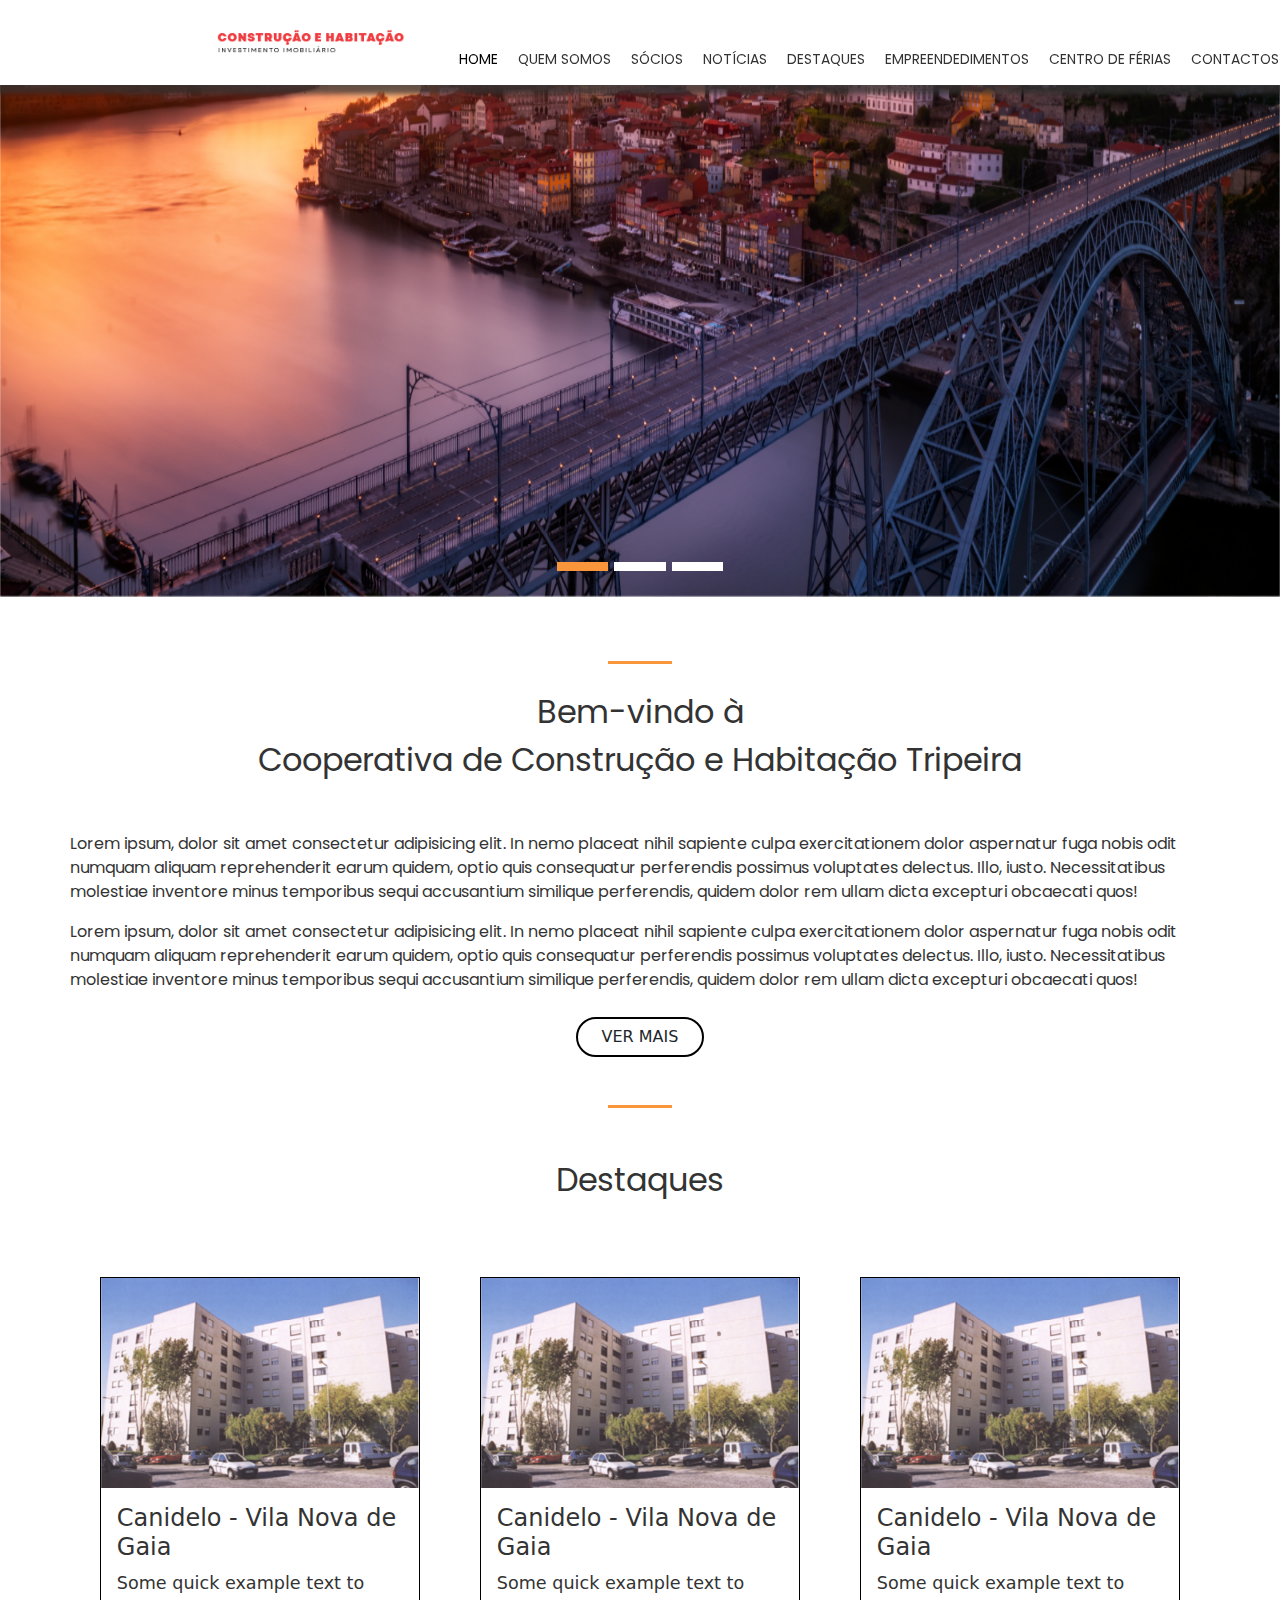
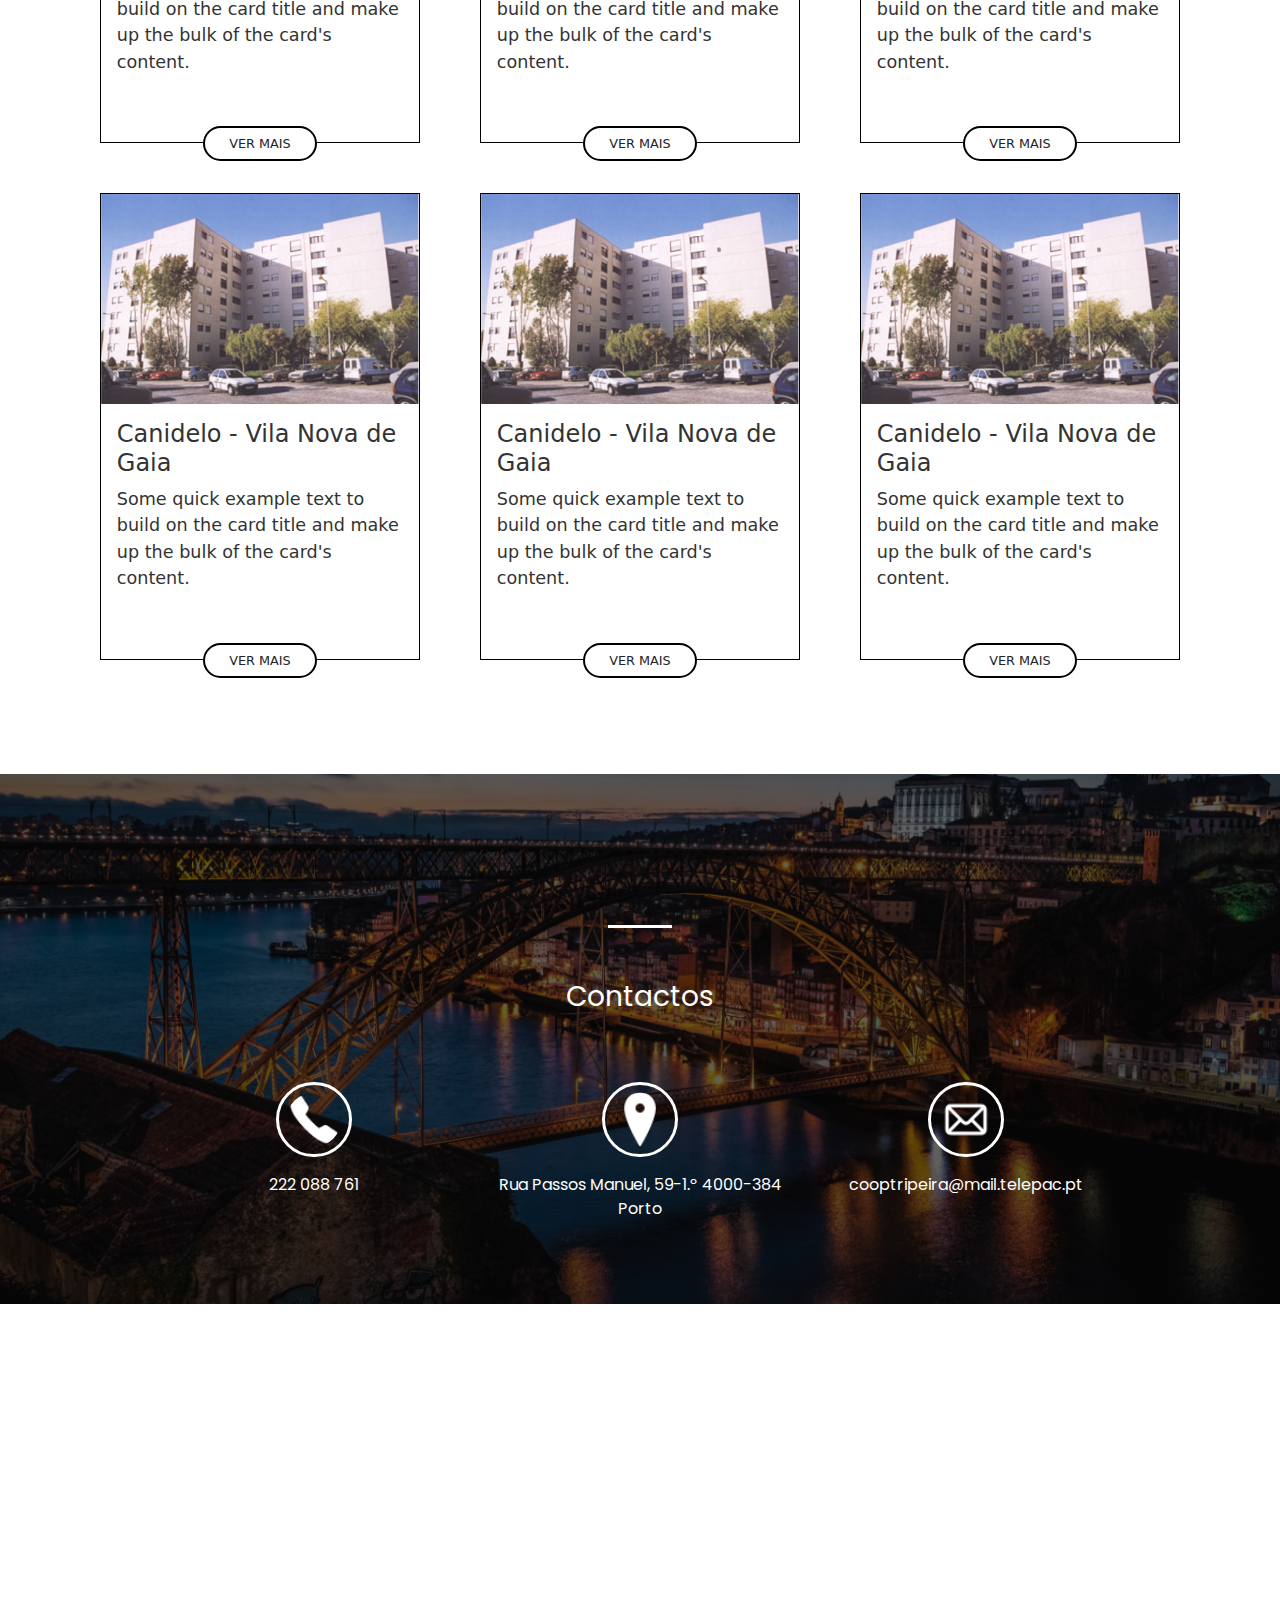
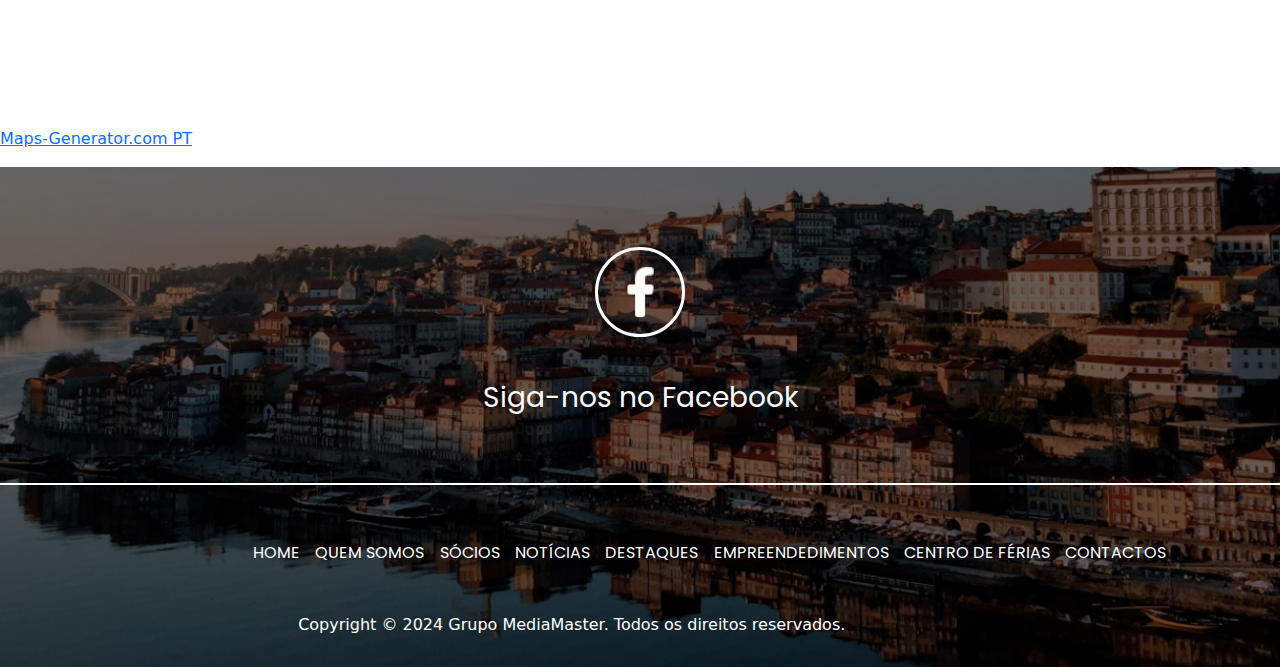
==== commit 1bc10f14: "responsividade footer" ====
--- a/index.html
+++ b/index.html
@@ -10,10 +10,11 @@
     <script src="https://cdn.jsdelivr.net/npm/bootstrap@5.3.3/dist/js/bootstrap.bundle.min.js" integrity="sha384-YvpcrYf0tY3lHB60NNkmXc5s9fDVZLESaAA55NDzOxhy9GkcIdslK1eN7N6jIeHz" crossorigin="anonymous"></script>
 
     <!-- CSS -->
+    <link rel="stylesheet" href="CSS/media.css">
     <link rel="stylesheet" href="CSS/style.css">
     <link rel="stylesheet" href="fonts/fonts.css">
     <link rel="stylesheet" href="CSS/const.css">
-    <link rel="stylesheet" href="media.css">
+    
 
     <!-- RECAPTCHA -->
     <!-- <script src="https://www.google.com/recaptcha/api.js" async defer></script> -->
@@ -195,7 +196,7 @@
         <div class="row">
 
             <div class="col-12 text-center">
-                <button class="vermais_main">ver mais</button>
+                <div class="text-center"><a href="#" class="btn vermais_main upper px-4">ver mais</a></div>
             </div>
 
         </div>
@@ -230,51 +231,51 @@
                     <div class="card-body">
                       <h5 class="titulo_card">Canidelo - Vila Nova de Gaia</h5>
                       <p class="texto_card">Some quick example text to build on the card title and make up the bulk of the card's content.</p>
-                      <div class="text-center"><a href="#" class="btn upper px-4">ver mais</a></div>
-                    </div>
-                </div>
-            </div>
-
-            <div class="col-12 col-sm-6 col-md-4 d-flex justify-content-center">
-                <div class="card" style="width: 90%;">
-                    <img src="uploads/destaque1.png" class="card-img-top" alt="destaque1">
-                    <div class="card-body">
-                      <h5 class="titulo_card">Canidelo - Vila Nova de Gaia</h5>
-                      <p class="texto_card">Some quick example text to build on the card title and make up the bulk of the card's content.</p>
-                      <div class="text-center"><a href="#" class="btn upper px-4">ver mais</a></div>
-                    </div>
-                </div>
-            </div>
-
-            <div class="col-12 col-sm-6 col-md-4 d-flex justify-content-center">
-                <div class="card" style="width: 90%;">
-                    <img src="uploads/destaque1.png" class="card-img-top" alt="destaque1">
-                    <div class="card-body">
-                      <h5 class="titulo_card">Canidelo - Vila Nova de Gaia</h5>
-                      <p class="texto_card">Some quick example text to build on the card title and make up the bulk of the card's content.</p>
-                      <div class="text-center"><a href="#" class="btn upper px-4">ver mais</a></div>
-                    </div>
-                </div>
-            </div>
-
-            <div class="col-12 col-sm-6 col-md-4 d-flex justify-content-center">
-                <div class="card" style="width: 90%;">
-                    <img src="uploads/destaque1.png" class="card-img-top" alt="destaque1">
-                    <div class="card-body">
-                      <h5 class="titulo_card">Canidelo - Vila Nova de Gaia</h5>
-                      <p class="texto_card">Some quick example text to build on the card title and make up the bulk of the card's content.</p>
-                      <div class="text-center"><a href="#" class="btn upper px-4">ver mais</a></div>
-                    </div>
-                </div>
-            </div>
-
-            <div class="col-12 col-sm-6 col-md-4 d-flex justify-content-center">
-                <div class="card" style="width: 90%;">
-                    <img src="uploads/destaque1.png" class="card-img-top" alt="destaque1">
-                    <div class="card-body">
-                      <h5 class="titulo_card">Canidelo - Vila Nova de Gaia</h5>
-                      <p class="texto_card">Some quick example text to build on the card title and make up the bulk of the card's content.</p>
-                      <div class="text-center"><a href="#" class="btn upper px-4">ver mais</a></div>
+                      <div class="text-center"><a href="#" class="btn upper px-4 ver_mais_destaques">ver mais</a></div>
+                    </div>
+                </div>
+            </div>
+
+            <div class="col-12 col-sm-6 col-md-4 d-flex justify-content-center">
+                <div class="card" style="width: 90%;">
+                    <img src="uploads/destaque1.png" class="card-img-top" alt="destaque1">
+                    <div class="card-body">
+                      <h5 class="titulo_card">Canidelo - Vila Nova de Gaia</h5>
+                      <p class="texto_card">Some quick example text to build on the card title and make up the bulk of the card's content.</p>
+                      <div class="text-center"><a href="#" class="btn upper px-4 ver_mais_destaques">ver mais</a></div>
+                    </div>
+                </div>
+            </div>
+
+            <div class="col-12 col-sm-6 col-md-4 d-flex justify-content-center">
+                <div class="card" style="width: 90%;">
+                    <img src="uploads/destaque1.png" class="card-img-top" alt="destaque1">
+                    <div class="card-body">
+                      <h5 class="titulo_card">Canidelo - Vila Nova de Gaia</h5>
+                      <p class="texto_card">Some quick example text to build on the card title and make up the bulk of the card's content.</p>
+                      <div class="text-center"><a href="#" class="btn upper px-4 ver_mais_destaques">ver mais</a></div>
+                    </div>
+                </div>
+            </div>
+
+            <div class="col-12 col-sm-6 col-md-4 d-flex justify-content-center">
+                <div class="card" style="width: 90%;">
+                    <img src="uploads/destaque1.png" class="card-img-top" alt="destaque1">
+                    <div class="card-body">
+                      <h5 class="titulo_card">Canidelo - Vila Nova de Gaia</h5>
+                      <p class="texto_card">Some quick example text to build on the card title and make up the bulk of the card's content.</p>
+                      <div class="text-center"><a href="#" class="btn upper px-4 ver_mais_destaques">ver mais</a></div>
+                    </div>
+                </div>
+            </div>
+
+            <div class="col-12 col-sm-6 col-md-4 d-flex justify-content-center">
+                <div class="card" style="width: 90%;">
+                    <img src="uploads/destaque1.png" class="card-img-top" alt="destaque1">
+                    <div class="card-body">
+                      <h5 class="titulo_card">Canidelo - Vila Nova de Gaia</h5>
+                      <p class="texto_card">Some quick example text to build on the card title and make up the bulk of the card's content.</p>
+                      <div class="text-center"><a href="#" class="btn upper px-4 ver_mais_destaques">ver mais</a></div>
                     </div>
                 </div>
             </div>
@@ -285,7 +286,7 @@
                     <div class="card-body">
                       <h5 class="titulo_card">Canidelo - Vila Nova de Gaia</h5>
                       <p class="texto_card">Some quick example text to build on the card title and make up the bulk of the card's content.</p>
-                      <div class="text-center"><a href="#" class="btn upper px-4">ver mais</a></div>
+                      <div class="text-center"><a href="#" class="btn upper px-4 ver_mais_destaques">ver mais</a></div>
                     </div>
                 </div>
             </div>
@@ -313,34 +314,35 @@
 
             <div class="col p-0">
 
-                <div class="row">
+                <div class="row mt-5">
                     <div class="col-12">
                         <hr class="hr_footer">
                     </div>
                 </div>
 
                 <div class="row my-5">
-                    <div class="col-12 text-center poppins fs-2">
+                    <div class="col-12 text-center poppins fs-3">
                         Contactos
                     </div>
                 </div>
 
-                <div class="row text-center d-flex justify-content-center">
-
-                    <div class="col-3 text-center d-flex flex-column gap-4">
+                <div class="row contactos_2">
+
+                    <div class="col-12 col-md-3 text-center d-flex flex-column gap-3">
                         <div><img src="uploads/phone.png" alt="contacto" class="icon"></div>
-                        <div><p class="fs-5">222 088 761</p></div>
-                    </div>
-
-                    <div class="col-3 text-center d-flex flex-column gap-4">
+                        <div><p class="fs-6 poppins">222 088 761</p></div>
+                    </div>
+
+                    <div class="col-12 col-md-3 text-center d-flex flex-column gap-3">
                         <div><img src="uploads/location-2.png" alt="local" class="icon"></div>
-                        <div><p class="fs-5">Rua Passos Manuel, 59-1.º 4000-384 Porto</p></div>
-                    </div>
-
-                    <div class="col-3 text-center d-flex flex-column gap-4">
+                        <div><p class="fs-6 poppins">Rua Passos Manuel, 59-1.º 4000-384 Porto</p></div>
+                    </div>
+
+                    <div class="col-12 col-md-3 text-center d-flex flex-column gap-3">
                         <div><img src="uploads/mail.png" alt="mail" class="icon"></div>
-                        <div><p class="fs-5">cooptripeira@mail.telepac.pt</p></div>
-                    </div>
+                        <div class="w-auto"><p class="fs-6 poppins">cooptripeira@mail.telepac.pt</p></div>
+                    </div>
+
                 </div>
                 
             </div>            
@@ -384,7 +386,7 @@
                     <hr class="col-12 hr_footer2">
                 </div>
 
-                <div class="row mt-4">
+                <div class="row mt-4 d-none d-md-block">
                     <div class="col-11 text-end nav_footer pt-3">
                         <a href="#" class="poppins upper">home</a>
                         <a href="#" class="poppins upper">quem somos</a>
@@ -399,7 +401,7 @@
 
 
                 <div class="row">
-                    <div class="col-6 mt-5 text-end copy">
+                    <div class="col-12 col-md-8 mt-5 copy fs-6 text-end">
                         Copyright &copy; 2024 Grupo MediaMaster. Todos os direitos reservados. 
                     </div>
                 </div>
--- a/CSS/media.css
+++ b/CSS/media.css
@@ -0,0 +1,61 @@
+@media all and (width < 768px) {
+    
+    
+    
+    
+    
+    
+    
+    
+    
+    
+    
+    
+    
+    
+    
+    
+    
+    
+    /* FOOTER */
+    
+    .contactos{
+        height: 450px;
+    }
+
+    .contactos > div > div:nth-child(2){
+        margin: 15px !important;
+    }
+
+    .contactos_2{
+        flex-direction: column;
+        align-items: center;
+        row-gap: 15px;
+        margin-top: 20px !important;
+    }
+
+    .hr_footer{
+        width: 15%;
+        margin-top: 0px !important;
+    }
+
+    .contactos_2 img{
+        width: 30px;
+    }
+
+
+    /* FACEBOOK */
+
+    .facebook{
+        max-height: 350px;
+    }
+
+    .fb_icon{
+        width: 10% !important;
+    }
+
+    .copy{
+        margin-top: 0px !important;
+        text-align: center;
+    }
+}
--- a/CSS/style.css
+++ b/CSS/style.css
@@ -159,7 +159,7 @@
 /* FOOTER CONTACTOS */
 
 .contactos{
-    height: 565px;
+    height: 530px;
     background-image: url('../uploads/FooterContactos.png');
     background-position: center;
     background-repeat: no-repeat;
@@ -193,6 +193,10 @@
     background-color: rgba(0, 0, 0, 0.6);
 }
 
+.facebook a{
+    font-size: 1em;
+}
+
 .hr_footer2{
     border: none;
     border-top: 2px solid white;
--- a/CSS/const.css
+++ b/CSS/const.css
@@ -31,15 +31,10 @@
 
 .vermais_main{
     border: 2px solid black;
-    width: 11.5vw;
-    height: 2.8vw;
-    margin: 5vw 0vw;
-    text-transform: uppercase;
-    font-weight: 600;
-    font-size: 1em;
-    border-radius: 2vw;
-    background-color: var(--branco_ff);
     white-space: nowrap;
+    border-radius: 20px;
+    font-size: 1rem;
+    margin-top: 25px;
 }
 
 .vermais_main:hover, .card-body a:hover{
@@ -56,11 +51,12 @@
     font-size: 1.1rem;
 }
 
-.btn{
+.ver_mais_destaques{
     border: 2px solid black;
     border-radius: 20px;
     background-color: white;
     transform: translate(0px, 35px);
+    font-size: 0.8rem;
 }
 
 
@@ -75,9 +71,14 @@
 }
 
 
+
+
+
+
+
 /* footer */
 .icon{
-    width: 3.5vw;
+    width: 25%;
     padding: 0.6vw;
     border: 3px solid white;
     border-radius: 50%;
@@ -89,8 +90,16 @@
     opacity: 1;
     margin: auto;
     margin-top: 8vw;
-    width: 5vw;
+    width: 5%;
 }
+
+
+.contactos_2{
+    text-align: center;
+    display: flex;
+    justify-content: center;
+}
+
 
 .fb_icon{
     width: 7vw;
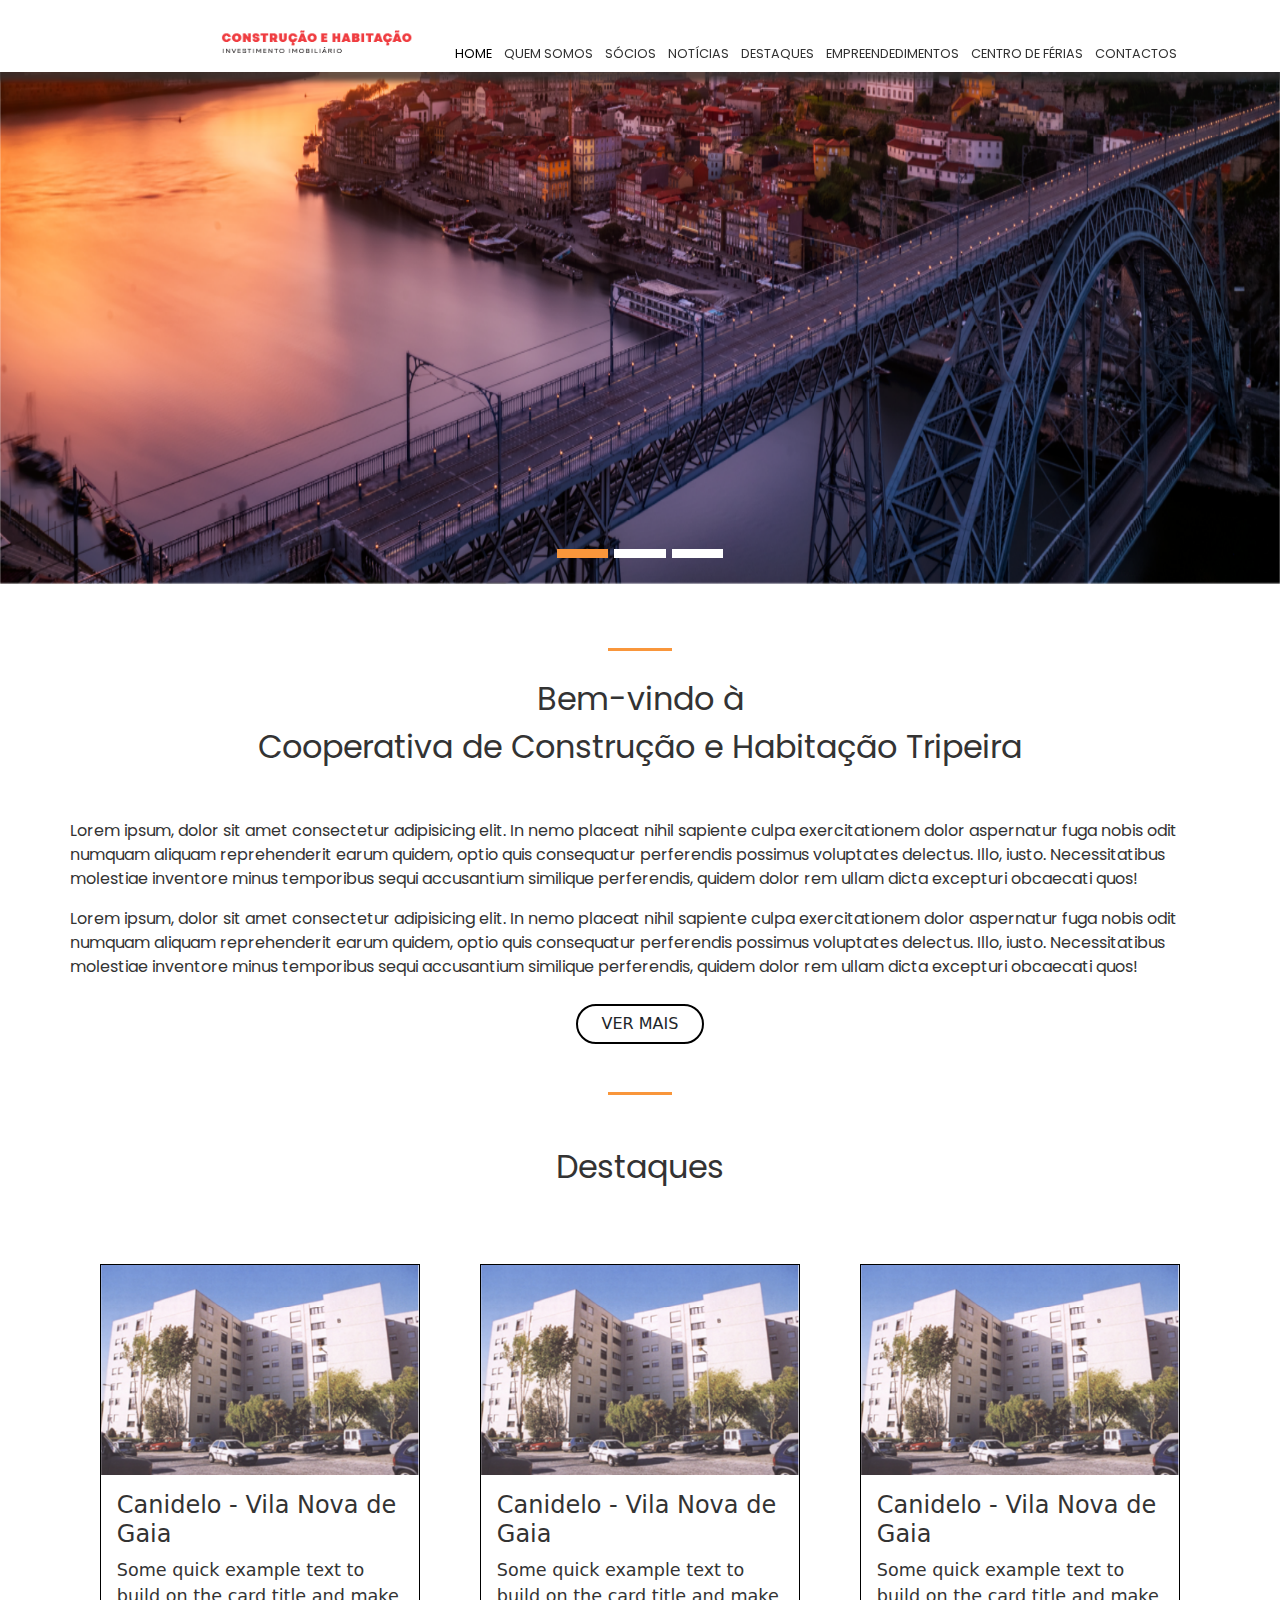
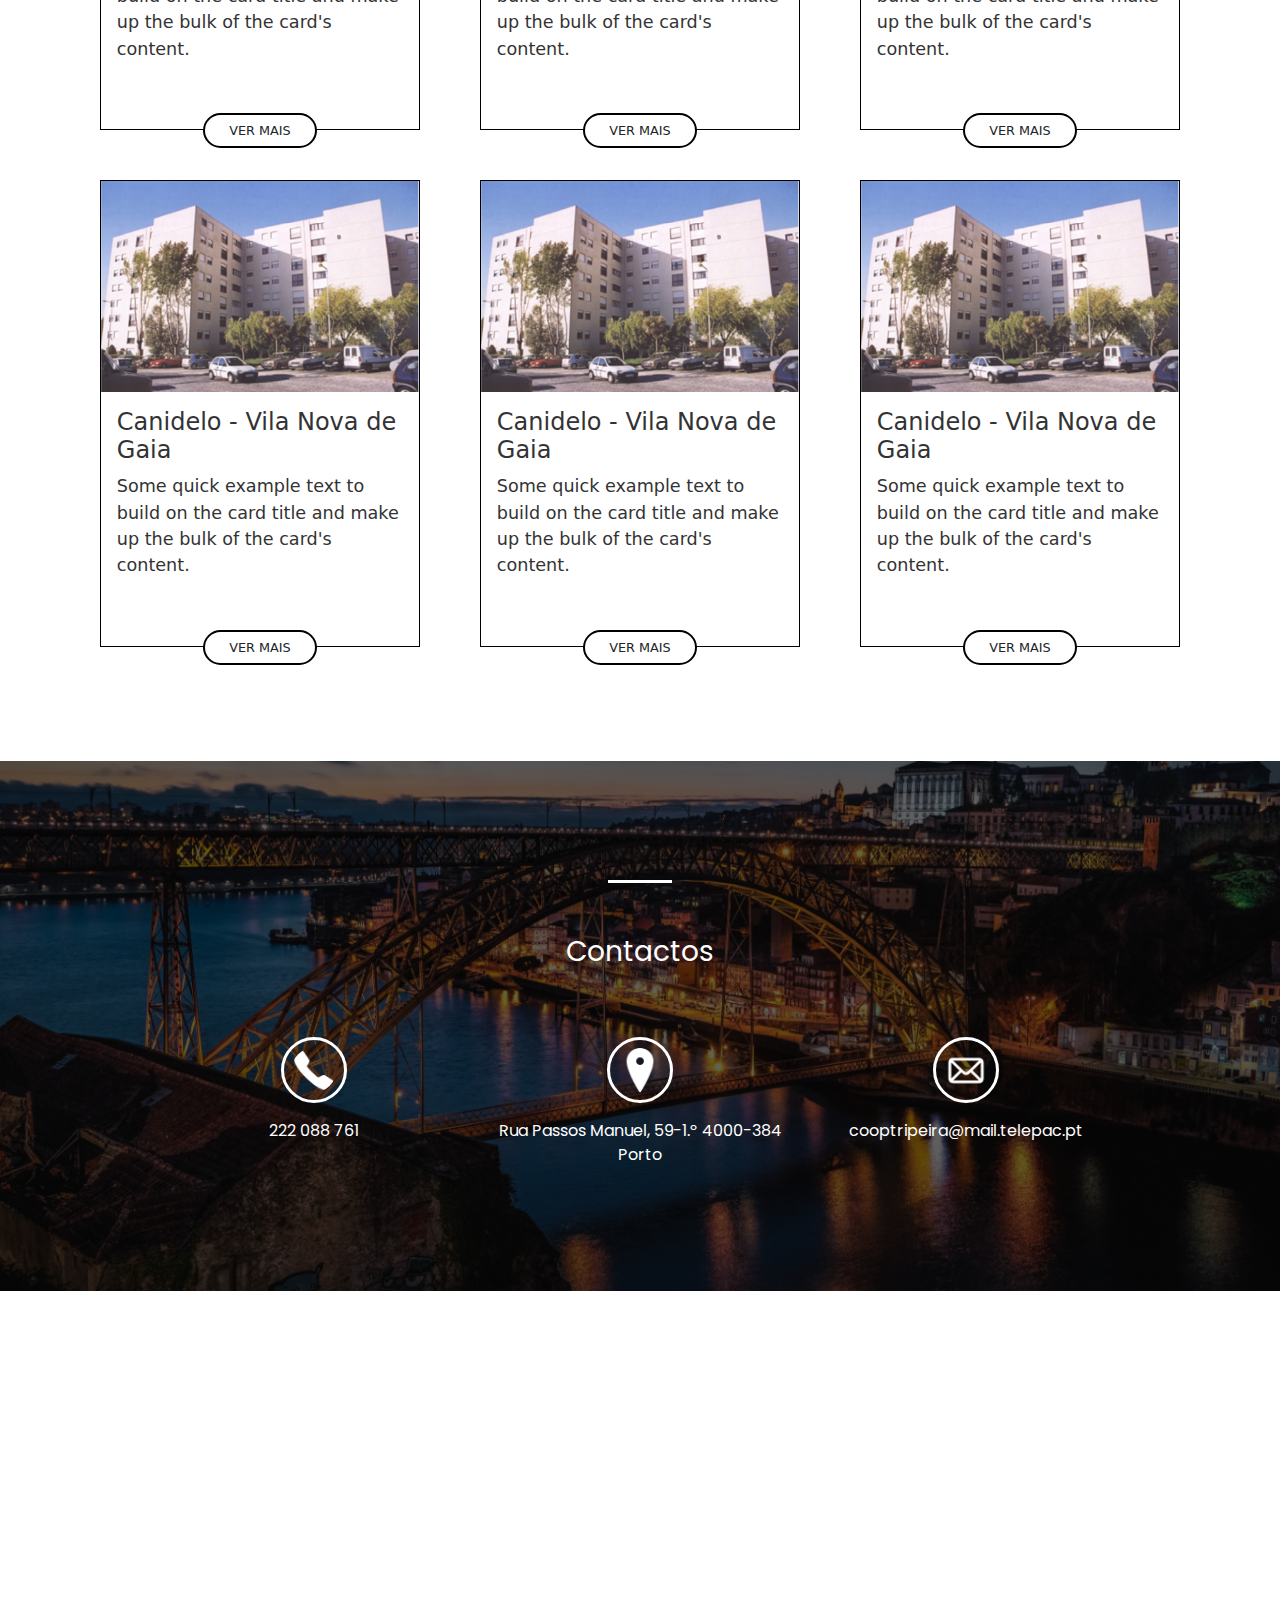
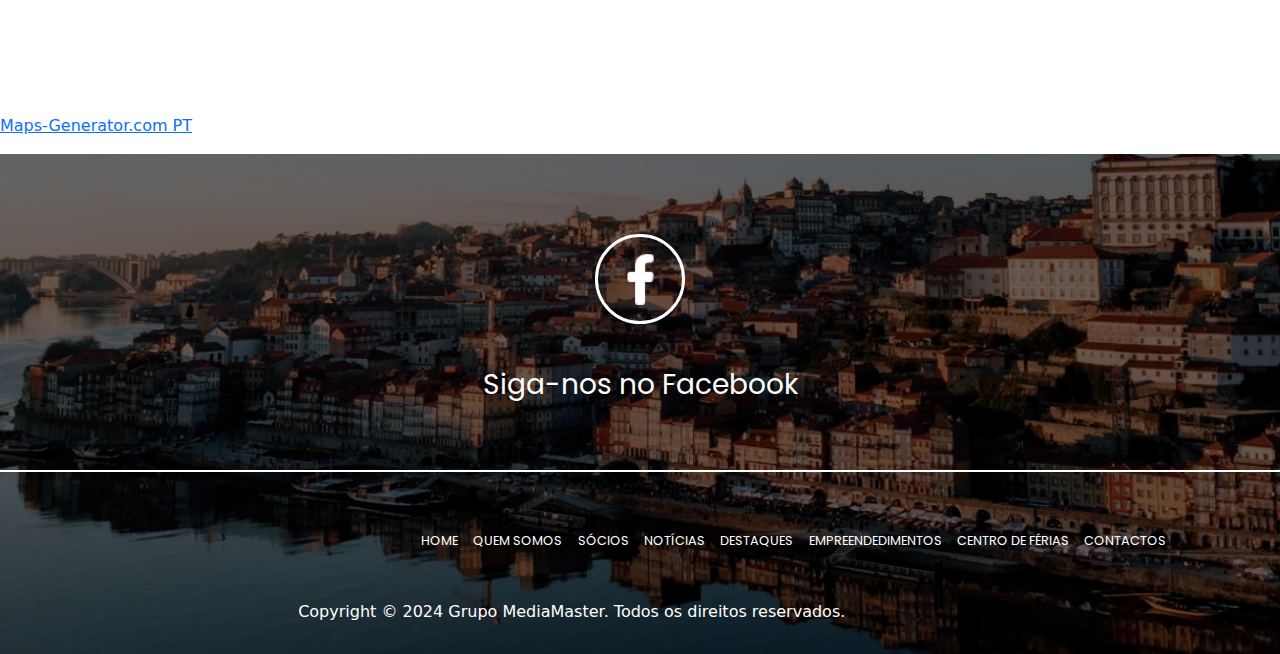
==== commit b14671c9: "header responsivo" ====
--- a/index.html
+++ b/index.html
@@ -32,8 +32,8 @@
 
         <div class="row pt-4 pb-2 nav_log">
 
-            <div class="col-4 text-end pe-3">
-                <img src="uploads/logo.png" alt="logo" class="w-50">
+            <div class="col-4 text-end pe-2">
+                <img src="uploads/logo.png" alt="logo" class="w-50 logo">
             </div>
 
             <div class="col-8">
@@ -42,7 +42,7 @@
 
                 <nav class="navbar navbar-expand-lg">
 
-                    <div class="container-fluid">
+                    <div class="container-fluid pe-5 d-flex justify-content-center">
 
                         <button class="navbar-toggler" type="button" data-bs-toggle="collapse" data-bs-target="#navbarSupportedContent" aria-controls="navbarSupportedContent" aria-expanded="false" aria-label="Toggle navigation">
                             <span class="navbar-toggler-icon"></span>
@@ -53,27 +53,47 @@
                             <ul class="navbar-nav me-auto mb-2 mb-lg-0 gap-1">
 
                                 <li class="nav-item">
-                                    <a class="nav-link active upper font_cor poppins" aria-current="page" href="#">home</a>
-                                </li>
-
-                                <li class="nav-item">
-                                    <a class="nav-link upper font_cor poppins" href="#">quem somos</a>
-                                </li>
-
-                                <li class="nav-item">
-                                    <a class="nav-link upper font_cor poppins" href="#">sócios</a>
-                                </li>
-
-                                <li class="nav-item">
-                                    <a class="nav-link upper font_cor poppins" href="#">notícias</a>
-                                </li>
-
-                                <li class="nav-item">
-                                    <a class="nav-link upper font_cor poppins" href="#">destaques</a>
+                                    <a class="nav-link active upper font_cor poppins px-1" id="especial" aria-current="page" href="#">home</a>
+                                </li>
+
+                                <li class="d-block d-lg-none">
+                                    <hr class="hr_empr">
+                                </li>
+
+                                <li class="nav-item">
+                                    <a class="nav-link upper font_cor poppins px-1" href="#">quem somos</a>
+                                </li>
+
+                                <li class="d-block d-lg-none">
+                                    <hr class="hr_empr">
+                                </li>
+
+                                <li class="nav-item">
+                                    <a class="nav-link upper font_cor poppins px-1" href="#">sócios</a>
+                                </li>
+
+                                <li class="d-block d-lg-none">
+                                    <hr class="hr_empr">
+                                </li>
+
+                                <li class="nav-item">
+                                    <a class="nav-link upper font_cor poppins px-1" href="#">notícias</a>
+                                </li>
+
+                                <li class="d-block d-lg-none">
+                                    <hr class="hr_empr">
+                                </li>
+
+                                <li class="nav-item">
+                                    <a class="nav-link upper font_cor poppins px-1" href="#">destaques</a>
+                                </li>
+
+                                <li class="d-block d-lg-none">
+                                    <hr class="hr_empr">
                                 </li>
 
                                 <li class="nav-item dropdown">
-                                    <a class="nav-link upper font_cor poppins" href="#" role="button" data-bs-toggle="dropdown" aria-expanded="false">
+                                    <a class="nav-link upper font_cor poppins px-1" href="#" role="button" data-bs-toggle="dropdown" aria-expanded="false">
                                         empreendedimentos
                                     </a>
                                     <ul class="dropdown-menu">
@@ -89,12 +109,20 @@
                                     </ul>
                                 </li>
 
-                                <li class="nav-item">
-                                    <a class="nav-link upper font_cor poppins" href="#">centro de férias</a>
-                                </li>
-
-                                <li class="nav-item">
-                                    <a class="nav-link upper font_cor poppins" href="#">contactos</a>
+                                <li class="d-block d-lg-none">
+                                    <hr class="hr_empr">
+                                </li>
+
+                                <li class="nav-item">
+                                    <a class="nav-link upper font_cor poppins px-1" href="#">centro de férias</a>
+                                </li>
+
+                                <li class="d-block d-lg-none">
+                                    <hr class="hr_empr">
+                                </li>
+
+                                <li class="nav-item">
+                                    <a class="nav-link upper font_cor poppins px-1" href="#">contactos</a>
                                 </li>
 
                             </ul>
@@ -225,51 +253,51 @@
 
         <div class="row d-flex justify-content-center">
 
-            <div class="col-12 col-sm-6 col-md-4 d-flex justify-content-center">
-                <div class="card" style="width: 90%;">
-                    <img src="uploads/destaque1.png" class="card-img-top" alt="destaque1">
-                    <div class="card-body">
-                      <h5 class="titulo_card">Canidelo - Vila Nova de Gaia</h5>
-                      <p class="texto_card">Some quick example text to build on the card title and make up the bulk of the card's content.</p>
-                      <div class="text-center"><a href="#" class="btn upper px-4 ver_mais_destaques">ver mais</a></div>
-                    </div>
-                </div>
-            </div>
-
-            <div class="col-12 col-sm-6 col-md-4 d-flex justify-content-center">
-                <div class="card" style="width: 90%;">
-                    <img src="uploads/destaque1.png" class="card-img-top" alt="destaque1">
-                    <div class="card-body">
-                      <h5 class="titulo_card">Canidelo - Vila Nova de Gaia</h5>
-                      <p class="texto_card">Some quick example text to build on the card title and make up the bulk of the card's content.</p>
-                      <div class="text-center"><a href="#" class="btn upper px-4 ver_mais_destaques">ver mais</a></div>
-                    </div>
-                </div>
-            </div>
-
-            <div class="col-12 col-sm-6 col-md-4 d-flex justify-content-center">
-                <div class="card" style="width: 90%;">
-                    <img src="uploads/destaque1.png" class="card-img-top" alt="destaque1">
-                    <div class="card-body">
-                      <h5 class="titulo_card">Canidelo - Vila Nova de Gaia</h5>
-                      <p class="texto_card">Some quick example text to build on the card title and make up the bulk of the card's content.</p>
-                      <div class="text-center"><a href="#" class="btn upper px-4 ver_mais_destaques">ver mais</a></div>
-                    </div>
-                </div>
-            </div>
-
-            <div class="col-12 col-sm-6 col-md-4 d-flex justify-content-center">
-                <div class="card" style="width: 90%;">
-                    <img src="uploads/destaque1.png" class="card-img-top" alt="destaque1">
-                    <div class="card-body">
-                      <h5 class="titulo_card">Canidelo - Vila Nova de Gaia</h5>
-                      <p class="texto_card">Some quick example text to build on the card title and make up the bulk of the card's content.</p>
-                      <div class="text-center"><a href="#" class="btn upper px-4 ver_mais_destaques">ver mais</a></div>
-                    </div>
-                </div>
-            </div>
-
-            <div class="col-12 col-sm-6 col-md-4 d-flex justify-content-center">
+            <div class="col-12 col-sm-6 col-lg-4 d-flex justify-content-center">
+                <div class="card" style="width: 90%;">
+                    <img src="uploads/destaque1.png" class="card-img-top" alt="destaque1">
+                    <div class="card-body">
+                      <h5 class="titulo_card">Canidelo - Vila Nova de Gaia</h5>
+                      <p class="texto_card">Some quick example text to build on the card title and make up the bulk of the card's content.</p>
+                      <div class="text-center"><a href="#" class="btn upper px-4 ver_mais_destaques">ver mais</a></div>
+                    </div>
+                </div>
+            </div>
+
+            <div class="col-12 col-sm-6 col-lg-4 d-flex justify-content-center">
+                <div class="card" style="width: 90%;">
+                    <img src="uploads/destaque1.png" class="card-img-top" alt="destaque1">
+                    <div class="card-body">
+                      <h5 class="titulo_card">Canidelo - Vila Nova de Gaia</h5>
+                      <p class="texto_card">Some quick example text to build on the card title and make up the bulk of the card's content.</p>
+                      <div class="text-center"><a href="#" class="btn upper px-4 ver_mais_destaques">ver mais</a></div>
+                    </div>
+                </div>
+            </div>
+
+            <div class="col-12 col-sm-6 col-lg-4 d-flex justify-content-center">
+                <div class="card" style="width: 90%;">
+                    <img src="uploads/destaque1.png" class="card-img-top" alt="destaque1">
+                    <div class="card-body">
+                      <h5 class="titulo_card">Canidelo - Vila Nova de Gaia</h5>
+                      <p class="texto_card">Some quick example text to build on the card title and make up the bulk of the card's content.</p>
+                      <div class="text-center"><a href="#" class="btn upper px-4 ver_mais_destaques">ver mais</a></div>
+                    </div>
+                </div>
+            </div>
+
+            <div class="col-12 col-sm-6 col-lg-4 d-flex justify-content-center">
+                <div class="card" style="width: 90%;">
+                    <img src="uploads/destaque1.png" class="card-img-top" alt="destaque1">
+                    <div class="card-body">
+                      <h5 class="titulo_card">Canidelo - Vila Nova de Gaia</h5>
+                      <p class="texto_card">Some quick example text to build on the card title and make up the bulk of the card's content.</p>
+                      <div class="text-center"><a href="#" class="btn upper px-4 ver_mais_destaques">ver mais</a></div>
+                    </div>
+                </div>
+            </div>
+
+            <div class="col-12 col-sm-6 col-lg-4 d-flex justify-content-center">
                 <div class="card" style="width: 90%;">
                     <img src="uploads/destaque1.png" class="card-img-top" alt="destaque1">
                     <div class="card-body">
@@ -280,7 +308,7 @@
                 </div>
             </div>
             
-            <div class="col-12 col-sm-6 col-md-4 d-flex justify-content-center">
+            <div class="col-12 col-sm-6 col-lg-4 d-flex justify-content-center">
                 <div class="card" style="width: 90%;">
                     <img src="uploads/destaque1.png" class="card-img-top" alt="destaque1">
                     <div class="card-body">
@@ -314,7 +342,7 @@
 
             <div class="col p-0">
 
-                <div class="row mt-5">
+                <div class="row mt-3">
                     <div class="col-12">
                         <hr class="hr_footer">
                     </div>
@@ -328,17 +356,17 @@
 
                 <div class="row contactos_2">
 
-                    <div class="col-12 col-md-3 text-center d-flex flex-column gap-3">
+                    <div class="col-12 col-lg-3 text-center d-flex flex-column gap-3">
                         <div><img src="uploads/phone.png" alt="contacto" class="icon"></div>
                         <div><p class="fs-6 poppins">222 088 761</p></div>
                     </div>
 
-                    <div class="col-12 col-md-3 text-center d-flex flex-column gap-3">
+                    <div class="col-12 col-lg-3 text-center d-flex flex-column gap-3">
                         <div><img src="uploads/location-2.png" alt="local" class="icon"></div>
                         <div><p class="fs-6 poppins">Rua Passos Manuel, 59-1.º 4000-384 Porto</p></div>
                     </div>
 
-                    <div class="col-12 col-md-3 text-center d-flex flex-column gap-3">
+                    <div class="col-12 col-lg-3 text-center d-flex flex-column gap-3">
                         <div><img src="uploads/mail.png" alt="mail" class="icon"></div>
                         <div class="w-auto"><p class="fs-6 poppins">cooptripeira@mail.telepac.pt</p></div>
                     </div>
@@ -386,7 +414,7 @@
                     <hr class="col-12 hr_footer2">
                 </div>
 
-                <div class="row mt-4 d-none d-md-block">
+                <div class="row mt-4 d-none d-lg-block">
                     <div class="col-11 text-end nav_footer pt-3">
                         <a href="#" class="poppins upper">home</a>
                         <a href="#" class="poppins upper">quem somos</a>
@@ -401,7 +429,7 @@
 
 
                 <div class="row">
-                    <div class="col-12 col-md-8 mt-5 copy fs-6 text-end">
+                    <div class="col-12 col-lg-8 mt-5 copy fs-6 text-end">
                         Copyright &copy; 2024 Grupo MediaMaster. Todos os direitos reservados. 
                     </div>
                 </div>
--- a/CSS/media.css
+++ b/CSS/media.css
@@ -1,10 +1,72 @@
-@media all and (width < 768px) {
+@media all and (width < 992px) {
+    
+    /* header */
+
+    #especial{
+        color: white;
+    }
+
+    .logo{
+        width: 90% !important;
+    }
+
+    .navbar-nav{
+        position: absolute;
+        z-index: 10;
+        background-color: var(--cinza_33_op75);
+        width: 100vw;
+
+        transform: translate(-39vw, 16px);
+    }
+
+    .navbar-nav:active{
+        position: absolute;
+    }
+
+    
+    .navbar-nav a{
+        color: white;
+    }
+    
+    .dropdown-divider{
+        border: none;
+        border-top: 2px solid white;
+        width: 100%;
+    }
     
     
+    .hr_empr{
+        margin: auto;
+        border: none;
+        border-top: 1px solid white;
+        opacity: 1;
+        width: 100%;
+    }
     
+    .dropdown-menu{
+        border-radius: 0px;
+    }
     
+    .nav-item a{
+        font-size: 0.7rem !important;
+        padding: 7px 50px !important;
+    }
+
+
     
-    
+    /* CAROUSEL */
+
+    .carousel-indicators [data-bs-target]{
+        background-color: white;
+        opacity: 1;
+        width: 35px !important;
+        height: 7px !important;
+    }
+
+    .carousel-indicators{
+        margin-right: 5% !important;
+        margin-left: 5% !important;
+    }
     
     
     
@@ -56,6 +118,6 @@
 
     .copy{
         margin-top: 0px !important;
-        text-align: center;
+        text-align: center !important;
     }
 }
--- a/CSS/style.css
+++ b/CSS/style.css
@@ -1,11 +1,6 @@
 .body {
     max-width: 1600px;
 }
-
-
-/* body *{border: 1px solid black;} */
-
-
 
 
 
@@ -15,8 +10,8 @@
     color: var(--cinza_33);
 }
 
-.navbar-nav a{
-    font-size: 0.87rem;
+.nav-link{
+    padding: 0px;
 }
 
 .nav-item{
@@ -194,7 +189,7 @@
 }
 
 .facebook a{
-    font-size: 1em;
+    font-size: 1vw;
 }
 
 .hr_footer2{
--- a/CSS/const.css
+++ b/CSS/const.css
@@ -12,8 +12,8 @@
     text-transform: uppercase;
 }
 
-.nav-link{
-    font-size: 0.87rem;
+.nav-item a{
+    font-size: 1vw;
 }
 
 .font_cor{
@@ -78,7 +78,7 @@
 
 /* footer */
 .icon{
-    width: 25%;
+    width: 22%;
     padding: 0.6vw;
     border: 3px solid white;
     border-radius: 50%;
